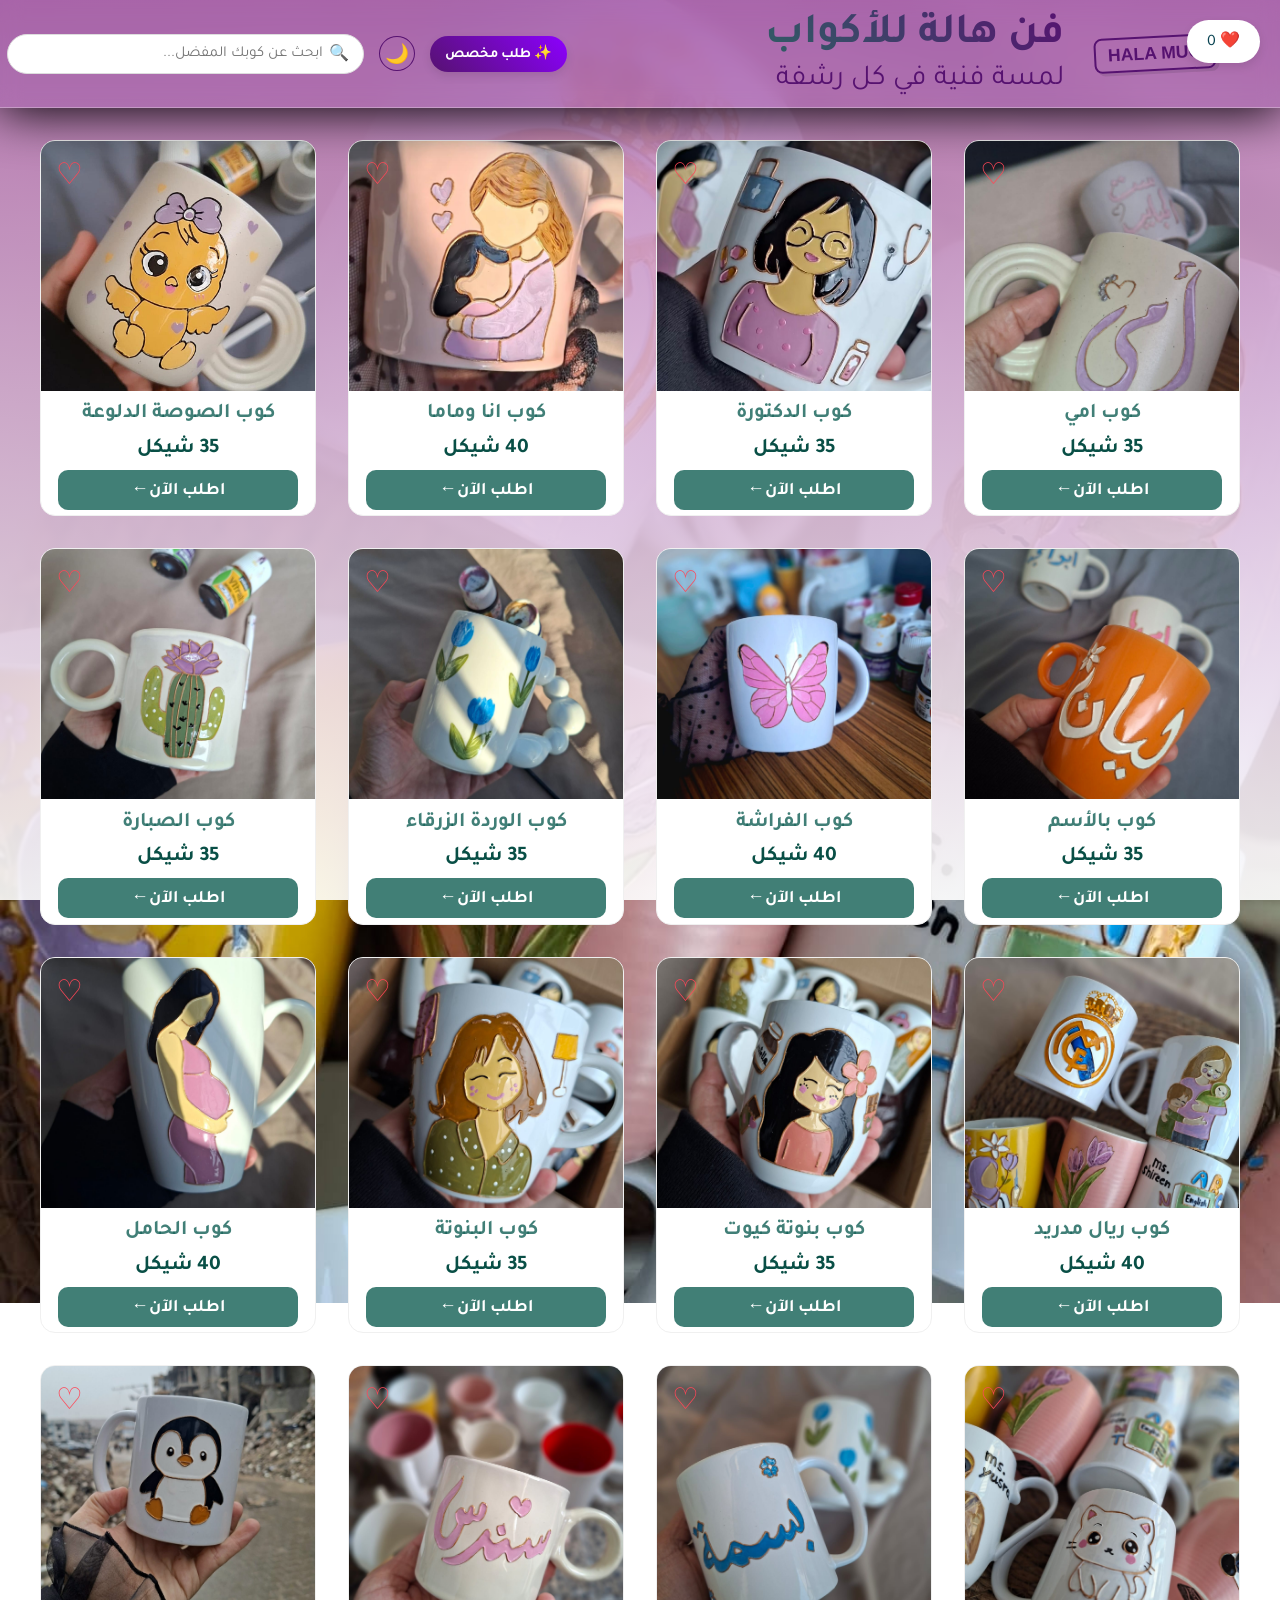
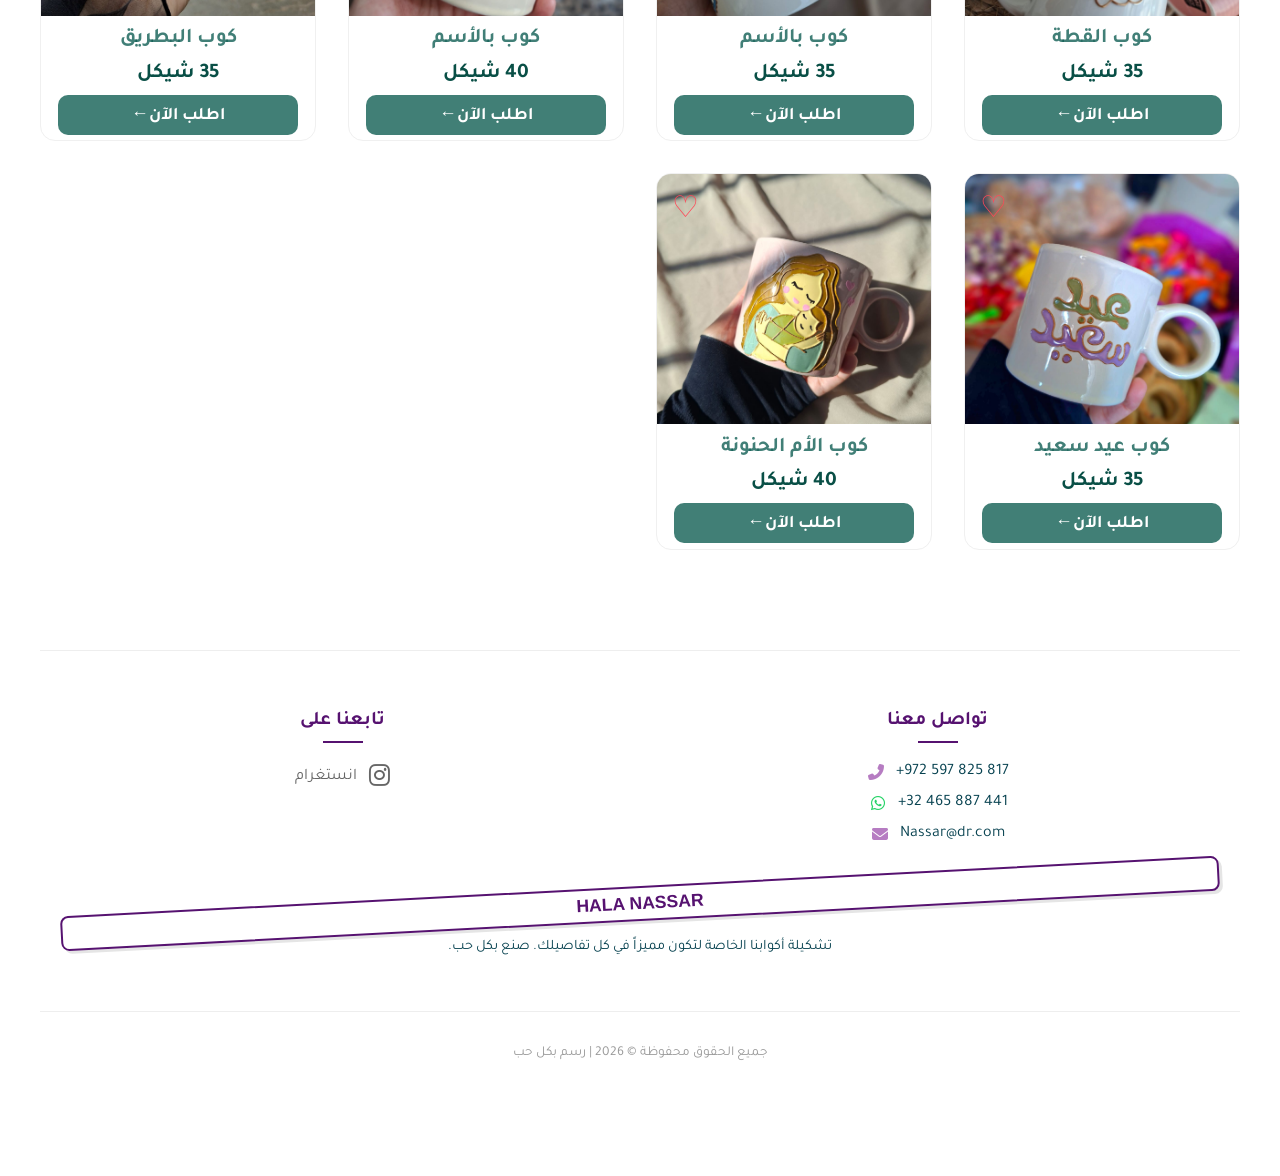
==== index.html @ 546aed0a "Rename Hala.html to index.html" ====
<!DOCTYPE html>
<html lang="ar" dir="rtl">
<head>
    <meta charset="UTF-8">
    <meta name="viewport" content="width=device-width, initial-scale=1.0">
    <title>متجر هالة للأكواب</title>
    <link href="https://fonts.googleapis.com/css2?family=Tajawal:wght@400;700&display=swap" rel="stylesheet">
    <link rel="stylesheet" href="hala.css">
    <link rel="stylesheet" href="https://cdnjs.cloudflare.com/ajax/libs/font-awesome/6.5.1/css/all.min.css"> 
</head>
<body>

<header>
    <div class="header-content">
        <div class="logo-area">
            <div class="brand-logo">Hala Mug</div>
            <div class="logo-text-wrapper">
                <h1>فن هالة للأكواب</h1>
                <p>لمسة فنية في كل رشفة</p>
            </div>
        </div>
        
        <div class="header-actions">
            <button class="btn-custom-request" onclick="openOrderModal('طلب تصميم مخصص عحسب الذوق')">
                ✨ طلب مخصص
            </button>
            <button id="darkModeToggle" class="mode-btn">🌙</button>
            <div class="search-container">
                <input type="text" id="searchInput" placeholder="ابحث عن كوبك المفضل..." onkeyup="searchCups()">
                <span class="search-icon">🔍</span>
            </div>
        </div> </div>
</header>

<div class="wishlist-counter" onclick="toggleWishlist()">
    ❤️ <span id="wishlist-count">0</span>
</div>

<div id="wishlist-modal" class="modal">
    <div class="modal-content">
        <div class="modal-header">
            <span class="close-button" onclick="toggleWishlist()">&times;</span>
            <h2>أكوابي المفضلة ❤️</h2>
        </div>
        <hr>
        <div id="wishlist-items"></div> <button onclick="sendWishlistToWhatsapp()" class="btn-send-wishlist">
            إرسال القائمة كاملة للطلب عبر واتساب 
            <i class="fab fa-whatsapp"></i>
        </button>
    </div>
</div>

<div id="orderModal" class="modal">
    <div class="modal-content order-form">
        <span class="close-btn" onclick="closeOrderModal()">&times;</span>
        <h2>تفاصيل طلبك الفني ✨</h2>
        <p id="selectedProductName" style="color: var(--accent-color); font-weight: bold; font-size: 1.2rem;"></p>
        
        <div class="input-group">
            <label>الأسم الكامل:</label>
            <input type="text" id="customerName" placeholder="أدخل اسمك ثلاثي">
        </div>

        <div class="input-group">
            <label>رقم الجوال:</label>
            <input type="tel" id="customerPhone" placeholder="059-xxxxxxx">
        </div>

        <div class="input-group">
            <label>العنوان بالتفصيل:</label>
            <input type="text" id="customerAddress" placeholder="المدينة - الحي - الشارع">
        </div>

        <div class="input-group" id="detailsGroup">
            <label id="detailsLabel">وصف الطلب:</label>
            <textarea id="customDetails" rows="3" placeholder="مثلاً: أريد اسم ليلى باللون الذهبي..."></textarea>
        </div>
        
        <div class="input-group">
            <label>طريقة الدفع:</label>
            <select id="paymentMethod">
                <option value="عبر التطبيق">عبر التطبيق</option>
            </select>
        </div>
        
        <button class="btn-confirm-order" onclick="sendToWhatsApp()">تأكيد الطلب عبر واتساب</button>
    </div>
</div>

<div class="container">
    <div class="gallery-grid">
        <div class="cup-card"><div class="wishlist-heart" onclick="addToWishlist(1, 'كوب امي', '35', '1.jpeg', this)">♡</div><img src="1.jpeg" alt="كوب 1" class="cup-image"><div class="cup-info"><h3 class="cup-title">كوب امي</h3><span class="cup-price">35 شيكل</span><button class="btn-order" onclick="openOrderModal('كوب امي')">اطلب الآن</button></div></div>
        <div class="cup-card"><div class="wishlist-heart" onclick="addToWishlist(2, 'كوب الدكتورة', '35', '2.jpeg', this)">♡</div><img src="2.jpeg" alt="كوب 2" class="cup-image"><div class="cup-info"><h3 class="cup-title">كوب الدكتورة</h3><span class="cup-price">35 شيكل</span><button class="btn-order" onclick="openOrderModal('كوب الدكتورة')">اطلب الآن</button></div></div>
        <div class="cup-card"><div class="wishlist-heart" onclick="addToWishlist(3, 'كوب انا وماما', '40', '3.jpeg', this)">♡</div><img src="3.jpeg" alt="كوب 3" class="cup-image"><div class="cup-info"><h3 class="cup-title">كوب انا وماما</h3><span class="cup-price">40 شيكل</span><button class="btn-order" onclick="openOrderModal('كوب انا وماما')">اطلب الآن</button></div></div>
        <div class="cup-card"><div class="wishlist-heart" onclick="addToWishlist(4, 'كوب  الصوصة الدلوعة 2', '35', '4.jpeg', this)">♡</div><img src="4.jpeg" class="cup-image"><div class="cup-info"><h3 class="cup-title">كوب  الصوصة الدلوعة</h3><span class="cup-price">35 شيكل</span><button class="btn-order" onclick="openOrderModal('كوب  الصوصة الدلوعة 4')">اطلب الآن</button></div></div>
        <div class="cup-card"><div class="wishlist-heart" onclick="addToWishlist(5, 'كوب بالأسم 2', '35', '5.jpeg', this)">♡</div><img src="5.jpeg" class="cup-image"><div class="cup-info"><h3 class="cup-title">كوب بالأسم</h3><span class="cup-price">35 شيكل</span><button class="btn-order" onclick="openOrderModal('كوب بالأسم 5')">اطلب الآن</button></div></div>
        <div class="cup-card"><div class="wishlist-heart" onclick="addToWishlist(6, 'كوب الفراشة 2', '40', '6.jpeg', this)">♡</div><img src="6.jpeg" class="cup-image"><div class="cup-info"><h3 class="cup-title">كوب الفراشة</h3><span class="cup-price">40 شيكل</span><button class="btn-order" onclick="openOrderModal('كوب الفراشة 6')">اطلب الآن</button></div></div>
        <div class="cup-card"><div class="wishlist-heart" onclick="addToWishlist(7, 'كوب الوردة الزرقاء 3', '35', '7.jpeg', this)">♡</div><img src="7.jpeg" class="cup-image"><div class="cup-info"><h3 class="cup-title">كوب الوردة الزرقاء</h3><span class="cup-price">35 شيكل</span><button class="btn-order" onclick="openOrderModal('ليلة مرصعة بالنجوم - 7')">اطلب الآن</button></div></div>
        <div class="cup-card"><div class="wishlist-heart" onclick="addToWishlist(8, 'كوب الصبارة 3', '35', '8.jpeg', this)">♡</div><img src="8.jpeg" class="cup-image"><div class="cup-info"><h3 class="cup-title">كوب الصبارة</h3><span class="cup-price">35 شيكل</span><button class="btn-order" onclick="openOrderModal('كوب الصبارة - 8')">اطلب الآن</button></div></div>
        <div class="cup-card"><div class="wishlist-heart" onclick="addToWishlist(9, 'كوب ريال مدريد 3', '40', '9.jpeg', this)">♡</div><img src="9.jpeg" class="cup-image"><div class="cup-info"><h3 class="cup-title">كوب ريال مدريد</h3><span class="cup-price">40 شيكل</span><button class="btn-order" onclick="openOrderModal('كوب ريال مدريد - 9')">اطلب الآن</button></div></div>
        <div class="cup-card"><div class="wishlist-heart" onclick="addToWishlist(10, 'كوب بنوتة كيوت 4', '35', '10.jpeg', this)">♡</div><img src="10.jpeg" class="cup-image"><div class="cup-info"><h3 class="cup-title">كوب بنوتة كيوت</h3><span class="cup-price">35 شيكل</span><button class="btn-order" onclick="openOrderModal('كوب بنوتة كيوت - 10')">اطلب الآن</button></div></div>
        <div class="cup-card"><div class="wishlist-heart" onclick="addToWishlist(11, 'الزهور الوردية 4', '35', '11.jpeg', this)">♡</div><img src="11.jpeg" class="cup-image"><div class="cup-info"><h3 class="cup-title">كوب البنوتة</h3><span class="cup-price">35 شيكل</span><button class="btn-order" onclick="openOrderModal('كوب البنوتة - 11')">اطلب الآن</button></div></div>
        <div class="cup-card"><div class="wishlist-heart" onclick="addToWishlist(12, 'كوب الحامل 4', '40', '12.jpeg', this)">♡</div><img src="12.jpeg" class="cup-image"><div class="cup-info"><h3 class="cup-title">كوب الحامل</h3><span class="cup-price">40 شيكل</span><button class="btn-order" onclick="openOrderModal('كوب الحامل - 12')">اطلب الآن</button></div></div>
        <div class="cup-card"><div class="wishlist-heart" onclick="addToWishlist(13, 'كوب القطة 5', '35', '13.jpeg', this)">♡</div><img src="13.jpeg" class="cup-image"><div class="cup-info"><h3 class="cup-title">كوب القطة</h3><span class="cup-price">35 شيكل</span><button class="btn-order" onclick="openOrderModal('كوب القطة - 13')">اطلب الآن</button></div></div>
        <div class="cup-card"><div class="wishlist-heart" onclick="addToWishlist(14, 'كوب بالأسم 5', '35', '14.jpeg', this)">♡</div><img src="14.jpeg" class="cup-image"><div class="cup-info"><h3 class="cup-title">كوب بالأسم</h3><span class="cup-price">35 شيكل</span><button class="btn-order" onclick="openOrderModal('كوب بالأسم - 14')">اطلب الآن</button></div></div>
        <div class="cup-card"><div class="wishlist-heart" onclick="addToWishlist(15, 'كوب بالأسم 5', '40', '15.jpeg', this)">♡</div><img src="15.jpeg" class="cup-image"><div class="cup-info"><h3 class="cup-title">كوب بالأسم</h3><span class="cup-price">40 شيكل</span><button class="btn-order" onclick="openOrderModal('كوب بالأسم -  15')">اطلب الآن</button></div></div>
        <div class="cup-card"><div class="wishlist-heart" onclick="addToWishlist(16, 'كوب البطريق 6', '35', '16.jpeg', this)">♡</div><img src="16.jpeg" class="cup-image"><div class="cup-info"><h3 class="cup-title">كوب البطريق</h3><span class="cup-price">35 شيكل</span><button class="btn-order" onclick="openOrderModal('كوب البطريق - 16')">اطلب الآن</button></div></div>
        <div class="cup-card"><div class="wishlist-heart" onclick="addToWishlist(17, 'كوب عيد سعيد 6', '35', '17.jpeg', this)">♡</div><img src="17.jpeg" class="cup-image"><div class="cup-info"><h3 class="cup-title">كوب عيد سعيد</h3><span class="cup-price">35 شيكل</span><button class="btn-order" onclick="openOrderModal('كوب عيد سعيد - 17')">اطلب الآن</button></div></div>
        <div class="cup-card"><div class="wishlist-heart" onclick="addToWishlist(18, 'كوب الأم الحنونة 6', '40', '18.jpeg', this)">♡</div><img src="18.jpeg" class="cup-image"><div class="cup-info"><h3 class="cup-title">كوب الأم الحنونة</h3><span class="cup-price">40 شيكل</span><button class="btn-order" onclick="openOrderModal('كوب الأم الحنونة - 18')">اطلب الآن</button></div></div>
</div>

<footer class="site-footer">
    <div class="footer-container">
        <div class="footer-section">
            <h3>تواصل معنا</h3>
            <div class="contact-item">
                <span>+972 597 825 817</span>
                <i class="fas fa-phone-alt"></i>
            </div>
            <div class="contact-item">
                <span>+32 465 887 441</span>
                <i class="fab fa-whatsapp"></i>
            </div>
            <div class="contact-item">
                <span>Nassar@dr.com</span>
                <i class="fas fa-envelope"></i>
            </div>
        </div>

        <div class="footer-section">
            <h3>تابعنا على</h3>
            <div class="social-icons">
                <a href="https://www.instagram.com/hala_nassar_art" target="_blank">
                    <i class="fab fa-instagram"></i> انستغرام
                </a>
            </div>
        </div>

        <div class="footer-section brand-section">
            <div class="brand-logo footer-logo">HALA NASSAR</div>
            <p>تشكيلة أكوابنا الخاصة لتكون مميزاً في كل تفاصيلك. صنع بكل حب.</p>
        </div>
    </div>
    <div class="footer-bottom">
        <p>جميع الحقوق محفوظة ©️ 2026 | رسم بكل حب </p>
    </div>
</footer>
    <div id="toast" class="toast">تمت الإضافة للمفضلة بنجاح ❤️</div>
<script src="script.js"></script>
<button id="backToTop" onclick="scrollToTop()" title="العودة للأعلى">↑</button>
</body>
</html>
---- hala.css ----
:root {
    --main-bg: #fefefe;
    --accent-color: #561270;
    --whatsapp-green: #d325b9;
    --main-font: 'Tajawal', sans-serif;
}

body {
    font-family: var(--main-font);
    /* أعدت الألوان البنفسجية الأصلية لخلفيتك */
    background: linear-gradient(rgba(185, 115, 180, 0.9), rgba(255, 255, 255, 0.9)), 
                url('9.jpeg'); 
    background-size: cover;
    background-attachment: fixed;
    background-position: center;
    background-repeat: no-repeat;
    margin: 0;
    padding: 0;
    color: #074250;
    flex-direction: column;
    min-height: 100vh;
}

header {
    padding: 10px 5%; /* تقليل التباعد ليكون أرفع */
    box-shadow: 0 3px 50px rgb(0, 0, 0); /* ظلك الأصلي القوي */
    position: sticky;
    top: 0;
    z-index: 1000;
    background: rgba(114, 21, 154, 0.145);
    backdrop-filter: blur(10px);
    border-bottom: 1px solid rgba(255, 255, 255, 0.3);
}

.header-content {
    display: flex;
    justify-content: space-between; /* هذا ما يضع البحث بجانب العنوان */
    align-items: center;
    max-width: 1300px;
    margin: 0 auto;
    width: 100%;
}

header h1 {
    font-family: var(--main-font);
    font-weight: 700;
    background: linear-gradient(45deg, #0d5c51c8, var(--accent-color));
    background-clip: text;
    -webkit-background-clip: text;
    -webkit-text-fill-color: transparent;
    font-size: 2.7rem; /* صغرناه قليلاً ليتناسب مع النحافة */
    margin: 0;
}

header p {
    font-family: var(--main-font);
    font-weight:  400;
    font-size: 1.8rem; 
    color: var(--accent-color);
    margin: 0;
}

/* ألوان الوضع الليلي */
.dark-mode {
    --main-bg: #1a0521;
    background: #1a0521 !important;
    color: #eee;
}
.dark-mode .cup-card, .dark-mode header, .dark-mode .modal-content {
    background: #2d0b3a !important;
    color: #fff;
    border-color: #4a145c;
}
.dark-mode .cup-title { color: #fff; }
.dark-mode .about-section { background: rgba(255, 255, 255, 0.05); }

.mode-btn {
    background: none;
    border: 1px solid var(--accent-color);
    border-radius: 50%;
    cursor: pointer;
    font-size: 1.2rem;
    padding: 5px;
}

/* 1. الحاوية الرئيسية للهوية (اللوجو + العناوين) */
.logo-area {
    display: flex;
    flex-direction: row; 
    align-items: center; 
    /* الفراغ بين المربع الصغير والعنوان العربي */
    gap: 30px;           
    /* دفع الهوية كاملة بعيداً عن حافة الشاشة اليمنى */
    margin-right: 0%;  
}

/* 2. الشعار الإنجليزي (المربع) */
.brand-logo {
    font-family: 'Segoe UI', Tahoma, sans-serif;
    font-weight: 900;
    font-size: 1.1rem;
    color: var(--accent-color);
    border: 2px solid var(--accent-color);
    padding: 5px 12px; /* كبرنا الحشو الداخلي قليلاً */
    border-radius: 8px;
    text-transform: uppercase;
    white-space: nowrap;
    transform: rotate(-3deg);
    box-shadow: 3px 3px 0px rgba(0,0,0,0.1);
}

/* 3. كتلة النصوص العربية */
.logo-info {
    display: flex;
    flex-direction: column;
    /* التأكد من أن النصوص تبدأ من اليمين تماماً */
    align-items: flex-start; 
}

/* 4. تعديل العناوين داخل الهوية لضمان التنسيق */
.logo-info h1 {
    font-family: var(--main-font);
    font-weight: 700;
    background: linear-gradient(45deg, #8c00ffc5, var(--accent-color));
    background-clip: text;
    -webkit-background-clip: text;
    -webkit-text-fill-color: transparent;
    font-size: 2.8rem; /* حجم مناسب */
    margin: 0;
    line-height: 1.1;
}

.logo-info p {
    font-family: var(--main-font);
    font-weight: 400;
    font-size: 1.4rem; 
    color: var(--accent-color);
    margin: 0;
    line-height: 1.2;
}

header h1 {
    margin: 0; /* إزالة المسافات الزائدة */
}

/* حاوية تجمع البحث والزر */
.header-actions {
    display: flex;
    align-items: center;
    gap: 15px; /* مسافة بين الزر والبحث */
}

/* تنسيق زر الطلب المخصص في الهيدر */
.btn-custom-request {
    background: linear-gradient(45deg, var(--accent-color), #8c00ff);
    color: white;
    border: none;
    padding: 8px 15px;
    border-radius: 50px;
    font-family: var(--main-font);
    font-weight: bold;
    cursor: pointer;
    font-size: 0.9rem;
    white-space: nowrap;
    transition: transform 0.3s ease;
    box-shadow: 0 4px 10px rgba(0,0,0,0.1);
}

.btn-custom-request:hover {
    transform: scale(1.05);
    filter: brightness(1.1);
}

/* تعديل عرض شريط البحث ليناسب الجانبين */
.search-container {
    width: 200px; /* صغرناه قليلاً ليفسح مجالاً للزر */
}

/* للموبايل: ترتيب العناصر تحت بعضها إذا ضاق المكان */
@media (max-width: 600px) {
    .header-content {
        flex-direction: column;
        gap: 15px;
    }

}

/* --- تنسيق شريط البحث بجانب العنوان --- */
.search-container {
    position: relative;
    width: 300px; /* عرض مناسب للجانب */
    margin: 0;
}

.search-container input {
    font-family: var(--main-font);
    font-weight:  400;
    width: 100%;
    padding: 10px 40px 10px 15px;
    border-radius: 50px;
    border: 1px solid #ddd;
    outline: none;
    font-size: 0.95rem; 

}

.search-icon {
    position: absolute;
    top: 50%;
    right: 15px;
    transform: translateY(-50%);
    color: #888;
}

.container {
    max-width: 1200px;
    margin-bottom: 80px !important;
    margin: 2rem auto;
    padding: 0 1rem;
    flex:1;
}

.gallery-grid {
    display: grid;
    grid-template-columns: repeat(auto-fill, minmax(270px, 1fr));
    gap: 2rem;
}

.cup-card {
    background: #ffffff;
    border-radius: 15px;
    border: 1px solid #f0f0f0;
    overflow: hidden;
    position: relative;
    /* التعديل هنا: نجعله مخفياً في البداية */
    opacity: 0; 
    transform: translateY(40px);
    transition: all 0.8s cubic-bezier(0.2, 0.8, 0.2, 1);
}

/* أضيفي هذا الكلاس الجديد تحت .cup-card */
.cup-card.show {
    opacity: 1;
    transform: translateY(0);
}

/* تأكدي من وجود هذا لتنسيق التنبيه */
.toast {
    position: fixed;
    bottom: -80px; 
    left: 50%;
    transform: translateX(-50%);
    background: var(--accent-color);
    color: white;
    padding: 12px 25px;
    border-radius: 50px;
    z-index: 9999;
    transition: all 0.5s ease;
    opacity: 0;
}
.toast.show-toast {
    bottom: 30px;
    opacity: 1;
}

.cup-card:hover {
    box-shadow: 0 20px 40px rgba(0, 0, 0, 0.8); /* ظلك القوي عند المرور */
    transform: translateY(-12px) scale(1.02);
}

.cup-image {
    width: 100%;
    height: 250px;
    object-fit: cover;
}

.cup-title {
    font-size: 1.3rem; /* تصغير الخط قليلاً */
    margin: 0; 
    line-height: 1.2;
    color: #0d5c51c8; /* لون بنفسجي داكن جداً يقترب من الأسود (فخامة أكثر) */
    font-weight: 700; /* جعل الخط عريضاً ليبرز العنوان */
    margin-bottom: 3px;
    font-family: var(--main-font);
}
.cup-info { padding: 0.2rem; text-align: center;
display:flex; flex-direction: column; align-items: center; justify-content: center; gap: 5px;
}

.cup-price {
    display: block;
    font-size: 1.3rem;
    color: #094f46;
    font-weight: bold;
    margin: 2px 0;
}

.btn-order {
    display: block;
    width: 90%; /* يجعل الزر يملأ أغلب عرض الكرت ليظهر بشكل متناسق */
    margin: 2px auto; /* يوسط الزر ويترك مسافة بسيطة من الأعلى والأسفل */
    background-color:#0d5c51c8;
    color: white;
    padding: 8px 0; /* زيادة الارتفاع قليلاً ليكون مريحاً للضغط */
    border-radius: 10px; /* جعل الحواف دائرية بالكامل ليتناسب مع شكل الأكواب */
    border: none;
    font-family: var(--main-font);
    font-weight: 700;
    font-size: 1.1rem;
    cursor: pointer;
    text-align: center;
    transition: all 0.3s ease;
    animation: pulse 2s infinite; /* تأثير النبض المستمر */
}

/* حركة النبض المعدلة لتناسب العرض الجديد */
@keyframes pulse {
    0% {
        box-shadow: 0 0 0 0 rgba(86, 18, 112, 0.4);
        transform: scale(1);
    }
    70% {
        box-shadow: 0 0 0 15px rgba(86, 18, 112, 0);
        transform: scale(1.02); /* تكبير بسيط جداً أثناء النبض */
    }
    100% {
        box-shadow: 0 0 0 0 rgba(86, 18, 112, 0);
        transform: scale(1);
    }
}

.btn-order:hover {
    background-color: #8c00ff; /* يتغير لدرجة أفتح قليلاً عند الوقوف عليه */
    transform: translateY(-3px); /* يرتفع للأعلى قليلاً عند التحويم */
    animation: none; /* يتوقف النبض عند وضع الماوس لسهولة الضغط */
}

@keyframes pulse {
    0% { box-shadow: 0 0 0 0 rgba(86, 18, 112, 0.4); }
    70% { box-shadow: 0 0 0 10px rgba(86, 18, 112, 0); }
    100% { box-shadow: 0 0 0 0 rgba(86, 18, 112, 0); }
}

.btn-order:hover {
    background-color: white;
    color: var(--accent-color);
    border: 2px solid var(--accent-color);
}
.btn-order:hover {
    background: var(--accent-color);
    color: white;
    border-color: var(--accent-color);
}

/* إضافة سهم صغير يظهر عند التمرير */
.btn-order::after {
    content: '←';
    transition: 0.3s;
}
.btn-order:hover::after {
    transform: translateX(-5px);
}

.btn-order:hover {
    transform: scale(1.05);
    box-shadow: 0 6px 20px rgba(140, 0, 255, 0.5);
    filter: brightness(1.1);
}

.btn-confirm-order {
    width: 100%;
    background: linear-gradient(45deg, #25d366, #128c7e); /* لون واتساب متدرج */
    color: white;
    border: none;
    padding: 15px;
    border-radius: 12px;
    font-family: var(--main-font);
    font-weight: bold;
    font-size: 1.1rem;
    cursor: pointer;
    margin-top: 20px;
    transition: all 0.3s ease;
    box-shadow: 0 4px 15px rgba(37, 211, 102, 0.3);
    display: flex;
    align-items: center;
    justify-content: center;
    gap: 10px;
}

.btn-confirm-order:hover {
    transform: translateY(-2px);
    box-shadow: 0 6px 20px rgba(37, 211, 102, 0.4);
    filter: brightness(1.1);
}

.btn-confirm-order:active {
    transform: translateY(0);
}

/* إضافة لمسة بسيطة إذا أردتِ وضع أيقونة واتساب صغيرة داخل الزر برمجياً */
.btn-confirm-order::before {
    content: '📱'; 
    font-size: 1.2rem;
}

/* المفضلة والمودال */
.wishlist-heart {
    position: absolute;
    top: 15px;
    left: 15px;
    font-size: 1.9rem;
    cursor: pointer;
    color: #ff4757;
    z-index: 10;
}

.wishlist-counter {
    position: fixed;
    top: 20px;
    right: 20px;
    background: white;
    padding: 10px 20px;
    border-radius: 50px;
    box-shadow: 0 4px 10px rgba(0,0,0,0.1);
    cursor: pointer;
    z-index: 1001;
}

/* 1. جعل النافذة تسمح بالتمرير داخلها إذا كان المحتوى طويلاً */
.modal {
    display: none; 
    position: fixed;
    z-index: 2000;
    left: 0; 
    top: 0;
    width: 100%; 
    height: 100%;
    background-color: rgba(0,0,0,0.6); /* تعتيم الخلفية قليلاً */
    overflow-y: auto; /* هذا هو السطر السحري الذي سيسمح لكِ بالنزول للأسفل */
    padding: 20px 0; /* مسافة بسيطة من الأعلى والأسفل */
}

/* 2. تحسين شكل محتوى النافذة وموضعه */
.modal-content {
    background-color: #fff;
    margin: 30px auto; /* مسافة من الأعلى */
    padding: 10px;
    width: 90% !important; /* يجعل العرض 90% من الشاشة */
    max-width: 400px;
    border-radius: 15px;
    position: relative;
    text-align: right; /* محاذاة النص لليمين لتناسب اللغة العربية */
    box-shadow: 0 5px 20px rgba(0, 0, 0, 0.3);
}
.input-group {
    margin-bottom: 20px;
    text-align: right; /* التأكد من أن النصوص تبدأ من اليمين */
}

.input-group label {
    display: block;
    margin-bottom: 8px;
    color: var(--accent-color);
    font-weight: bold;
    font-size: 0.9rem;
}

.input-group input, 
.input-group textarea, 
.input-group select {
    width: 100%;
    max-width: 100% !important;
    box-sizing: border-box !important;
    padding: 10px 12px;
    border: 1.5px solid #eee;
    font-size: 0.95rem;
    border-radius: 12px;
    resize: vertical;
    min-height: 20px;
    font-family: var(--main-font);
    cursor: pointer;
    appearance: none; /* لإخفاء سهم المتصفح الافتراضي */
    -webkit-appearance: none;
    background-color: #fcfcfc;

    /* الكود الذي أرسلتِه لإضافة سهم مخصص */
    background-image: url('data:image/svg+xml;charset=US-ASCII,<svg xmlns="http://www.w3.org/2000/svg" width="20" height="20" viewBox="0 0 20 20"><path fill="%23666" d="M5 7l5 5 5-5z"/></svg>');
    background-repeat: no-repeat;
    background-position: left 15px center; /* وضع السهم جهة اليسار لأن المتجر عربي */
    background-size: 15px;
}

/* تحسين شكل القائمة عند الضغط عليها */
.input-group select:focus {
    border-color: var(--accent-color);
    outline: none;
    background-color: #fff;
}

.input-group input:focus, 
.input-group textarea:focus {
    border-color: var(--accent-color);
    outline: none;
    background-color: #fff;
}



.order-form h2 {
    color: var(--accent-color);
    margin-bottom: 20px;
    font-size: 1.5rem;
}


/* --- التنسيق النهائي والمطور لنافذة المفضلة --- */

#wishlist-modal .modal-content {
    width: 90%;           
    max-width: 350px;     
    padding: 15px;        
    margin: 50px auto;    
    border-radius: 20px;  
    background: #fff;
    position: relative;
    display: flex;
    flex-direction: column;
    box-shadow: 0 10px 25px rgba(0,0,0,0.1);
}

/* تنسيق رأس النافذة (العنوان + الزر في سطر واحد) */
.modal-header {
    display: flex !important;
    align-items: center !important;
    justify-content: center !important; /* يوسط العنوان */
    position: relative;
    width: 100%;
    margin-top: 5px;
    margin-bottom: 5px;
}

/* زر الإغلاق X بجانب العنوان جهة اليسار */
#wishlist-modal .close-button {
    position: absolute !important;
    left: 0; 
    top: 50%;
    transform: translateY(-50%);
    font-size: 1.4rem !important;
    color: #ff4757 !important;
    cursor: pointer;
    padding: 5px;
    line-height: 1;
}

/* عنوان أكوابي المفضلة في المنتصف */
#wishlist-modal h2 {
    font-size: 1.1rem !important;
    margin: 0 !important;
    display: flex !important;
    align-items: center;
    gap: 8px;
    color: var(--accent-color);
    font-weight: bold;
}

#wishlist-modal hr {
    width: 50%;
    border: 0.5px solid #eee;
    margin: 10px auto !important;
}

/* تنسيق عناصر القائمة (الاسم بجانب السعر) */
.wishlist-item {
    display: flex !important;
    flex-direction: row-reverse !important; /* صورة يمين - نص وسط - حذف يسار */
    align-items: center !important;
    padding: 10px !important;
    background: #fdf7ff !important;
    border-radius: 12px !important;
    margin-bottom: 8px !important;
    gap: 10px !important;
}

.wishlist-item img {
    width: 45px !important;
    height: 45px !important;
    border-radius: 8px !important;
    object-fit: cover !important;
    flex-shrink: 0;
}

/* حاوية الاسم والسعر ليكونوا بجانب بعض */
.wishlist-item-info, 
#wishlist-items > div > div {
    flex: 1 !important;
    display: flex !important;
    flex-direction: row !important; /* بجانب بعض */
    align-items: center !important;
    justify-content: flex-start !important;
    gap: 25px !important;
    text-align: right !important;
    overflow: hidden;
}

.wishlist-item h4 {
    margin: 0 !important;
    font-size: 0.85rem !important;
    white-space: nowrap !important;
}

.wishlist-item span {
    font-size: 0.8rem !important;
    color: var(--accent-color) !important;
    font-weight: bold !important;
    white-space: nowrap !important;
}

.contact-item {
    display: flex !important;
    flex-direction: row !important; /* لترتيب العناصر أفقياً */
    justify-content: center !important; /* لتوسط المحتوى بالكامل في الفوتر */
    align-items: center !important;
    gap: 10px; /* المسافة بين الأيقونة والنص */
    margin-bottom: 12px;
}

.contact-item i {
    order: 2; /* إجبار الأيقونة أن تكون العنصر الثاني (على اليمين في الاتجاه العربي) */
    color: var(--accent-color);
    width: 20px;
    text-align: center;
}

.contact-item span {
    order: 1; /* النص يكون على اليسار */
    direction: ltr; /* لضمان ظهور الأرقام الدولية بشكل صحيح */
}

/* تلوين أيقونة الواتساب باللون الأخضر */
.contact-item .fa-whatsapp {
    color: #25D366 !important;
}

/* تلوين أيقونة الهاتف والبريد بالبنفسجي لضمان ثباتهم */
.contact-item .fa-phone-alt, 
.contact-item .fa-envelope {
    color: #821e9694 !important;
}



/* تذييل النافذة */
.favorites-footer {
    text-align: center !important;
    font-size: 0.75rem !important;
    color: #888 !important;
    margin-top: 10px !important;
}

.btn-send-wishlist {
    width: 100%;
    background: linear-gradient(45deg, #25d366, #128c7e);
    color: white;
    border: none;
    padding: 12px;
    border-radius: 10px;
    font-family: var(--main-font);
    font-weight: bold;
    cursor: pointer;
    margin-top: 15px;
    display: flex;
    align-items: center;
    justify-content: center;
    gap: 10px;
    transition: 0.3s;
}

.btn-send-wishlist:hover {
    transform: scale(1.02);
    box-shadow: 0 5px 15px rgba(37, 211, 102, 0.3);
}

.btn-send-wishlist {
    width: 100%;
    background: linear-gradient(45deg, #25d366, #128c7e);
    color: white;
    border: none;
    padding: 12px;
    border-radius: 10px;
    font-family: var(--main-font);
    font-weight: bold;
    cursor: pointer;
    margin-top: 15px;
    display: flex;
    align-items: center;
    justify-content: center;
    gap: 10px;
    transition: 0.3s;
}

.btn-send-wishlist:hover {
    transform: scale(1.02);
    box-shadow: 0 5px 15px rgba(37, 211, 102, 0.3);
}



@keyframes shake {
    0% { transform: translate(1px, 1px) rotate(0deg); }
    10% { transform: translate(-1px, -2px) rotate(-1deg); }
    30% { transform: translate(3px, 2px) rotate(0deg); }
    50% { transform: translate(-1px, 2px) rotate(1deg); }
    100% { transform: translate(1px, 1px) rotate(0deg); }
}

.wishlist-counter.bump {
    animation: shake 0.5s;
}

@keyframes fadeInUp {
    0% { opacity: 0; transform: translateY(50px); }
    100% { opacity: 1; transform: translateY(0); }
}

/* تنسيق الفوتر الجديد */
.site-footer {
    background-color: #ffffffa5;
    margin-top: 100px;
    padding: 40px 0 20px 0;
    border-top: 1px solid #eee;
    direction: rtl;
    font-family: var(--main-font);
}

.footer-container {
    max-width: 1200px;
    margin: 0 auto;
    display: flex;
    justify-content: space-around;
    flex-wrap: wrap;
    gap: 30px;
    padding: 0 20px;
}

.footer-section {
    flex: 1;
    min-width: 400px;
    text-align: center;
}

.footer-section h3 {
    color: var(--accent-color);
    font-size: 1.2rem;
    margin-bottom: 20px;
    position: relative;
    padding-bottom: 10px;
}

.footer-section h3::after {
    content: '';
    position: absolute;
    bottom: 0;
    right: 50%;
    transform: translateX(50%);
    width: 40px;
    height: 2px;
    background: var(--accent-color);
}

.footer-section a {
    color: #666;
    text-decoration: none;
    margin-bottom: 10px;
    display: block;
    font-size: 1rem;
    transition: 0.3s;
}

.footer-section p {
    display: flex;
    align-items: center;
    justify-content: center; /* ليبقى المحتوى في المنتصف كما في صورتك */
    gap: 10px;
    margin-bottom: 12px;
}

.footer-section i {
    min-width: 20px; /* لضمان تساوي المسافات */
    text-align: center;
}

.footer-section a:hover {
    color: var(--accent-color);
}

.social-icons i {
    font-size: 1.5rem;
    margin-left: 8px;
    vertical-align: middle;
}

.brand-section p {
    font-size: 0.9rem;
    line-height: 1.6;
    margin-top: 15px;
}

.footer-bottom {
    text-align: center;
    margin-top: 40px;
    padding-top: 20px;
    border-top: 1px solid #eee;
    color: #999;
    font-size: 0.85rem;
}

/* إخفاء زر الواتساب العائم القديم */
.floating-whatsapp {
    display: none !important;
}

/* البحث عن كود .cup-card القديم واستبداله بهذا */
.cup-card {
    background: #ffffff;
    border-radius: 15px;
    border: 1px solid #f0f0f0;
    overflow: hidden;
    position: relative;
    
    /* الإعدادات الافتراضية للحركة */
    opacity: 0; 
    transform: translateY(40px);
    transition: all 0.8s cubic-bezier(0.2, 0.8, 0.2, 1);
}

/* الكلاس الذي يضيفه الجافاسكريبت عند التمرير */
.cup-card.show {
    opacity: 1;
    transform: translateY(0);
}

.toast {
    position: fixed;
    bottom: -80px; /* يبدأ من خارج الشاشة من الأسفل */
    left: 50%;
    transform: translateX(-50%);
    background: var(--accent-color);
    color: white;
    padding: 12px 25px;
    border-radius: 50px;
    font-size: 0.9rem;
    box-shadow: 0 5px 15px rgba(0,0,0,0.2);
    z-index: 9999;
    transition: all 0.5s cubic-bezier(0.175, 0.885, 0.32, 1.275);
    opacity: 0;
    pointer-events: none; /* لكي لا يمنع الضغط على ما تحته */
}

/* الكلاس الذي سيضيفه الجافاسكريبت لإظهار التنبيه */
.toast.show-toast {
    bottom: 30px; /* يرتفع للأعلى ليظهر */
    opacity: 1;
}

#backToTop {
    position: fixed;
    bottom: 90px;
    right: 20px;
    background: var(--accent-color);
    color: white;
    border: none;
    width: 45px;
    height: 45px;
    border-radius: 50%;
    cursor: pointer;
    display: none; /* سيتحكم الجافاسكريبت في ظهوره */
    z-index: 1000;
    font-size: 1.2rem;
    box-shadow: 0 4px 10px rgba(0,0,0,0.2);
    transition: 0.3s;
}

#backToTop:hover {
    transform: scale(1.1);
    background-color: #8c00ff;
}

/* تحسينات الموبايل */
@media (max-width: 600px) {
    #wishlist-modal .modal-content {
        width: 85%;
        margin-top: 100px;
    }
}


/* للموبايل */
@media (max-width: 768px) {
    .footer-container {
        flex-direction: column;
        align-items: center;
    }
}
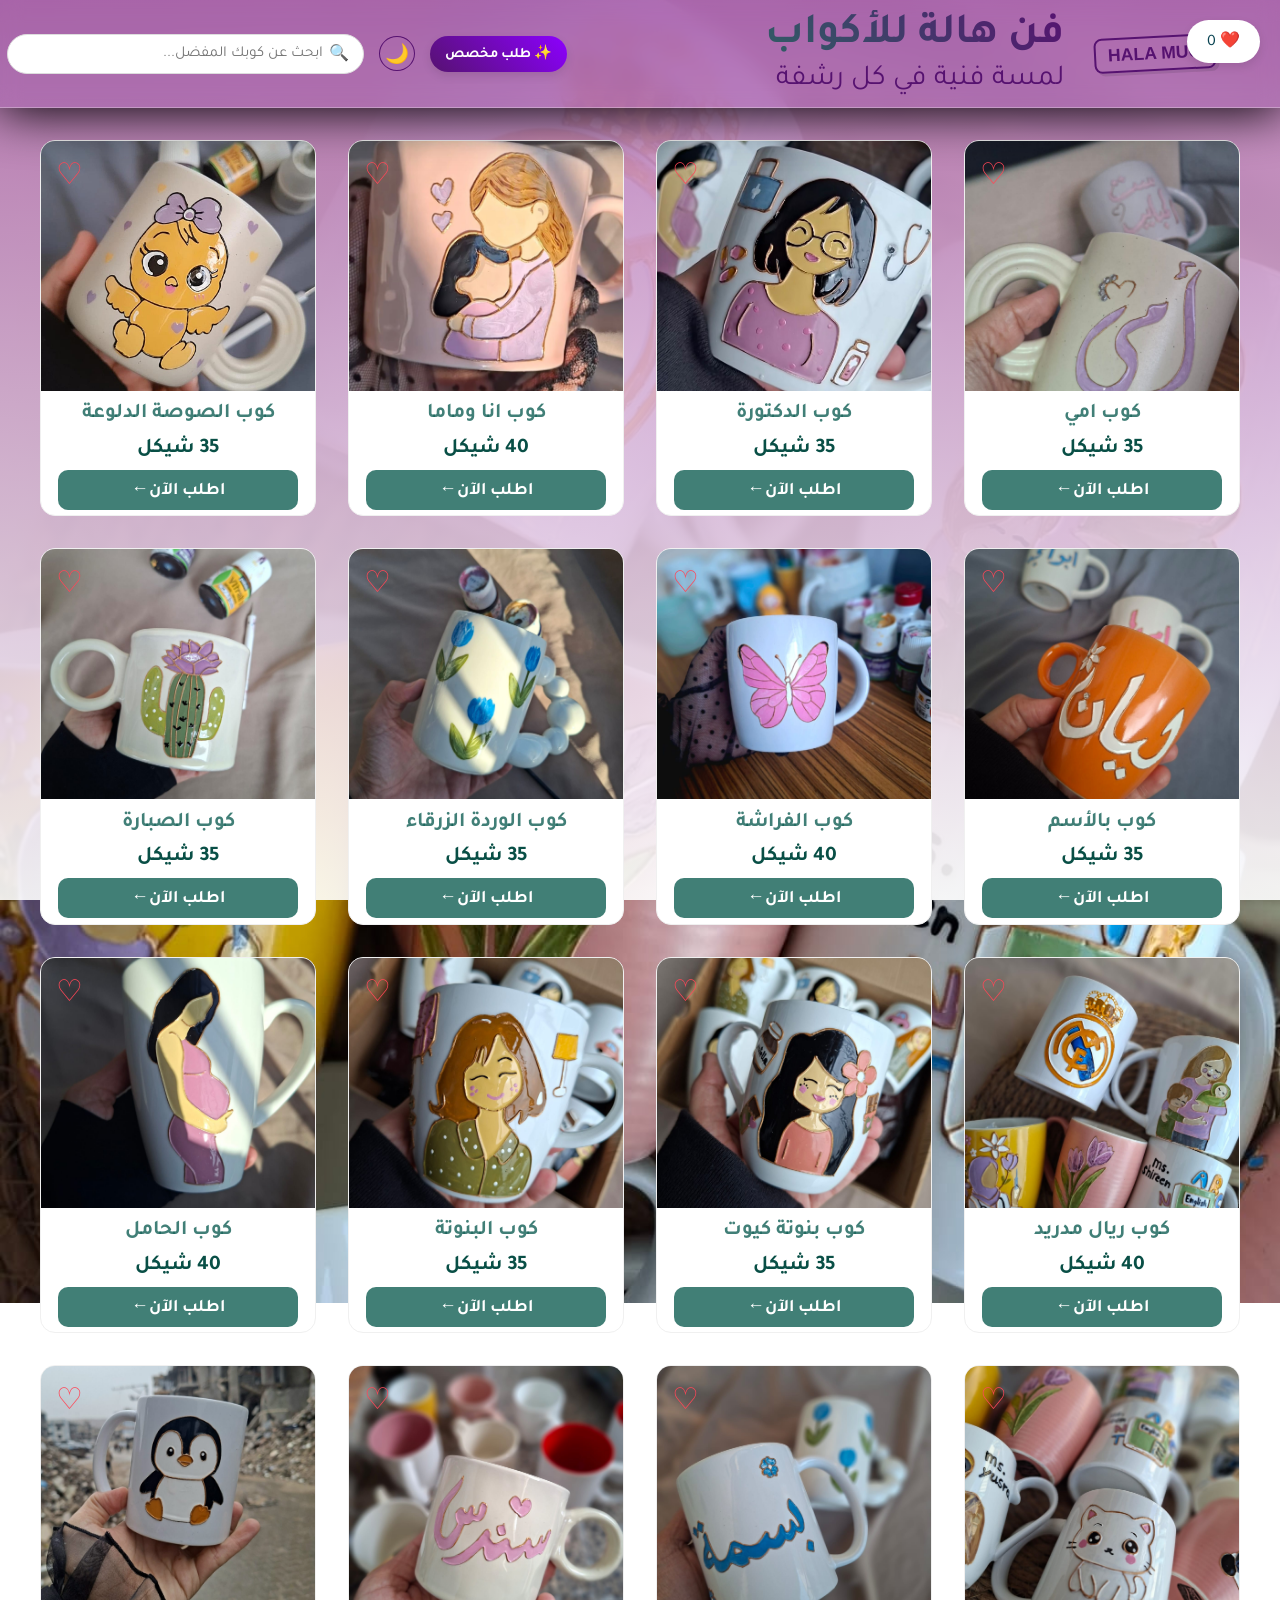
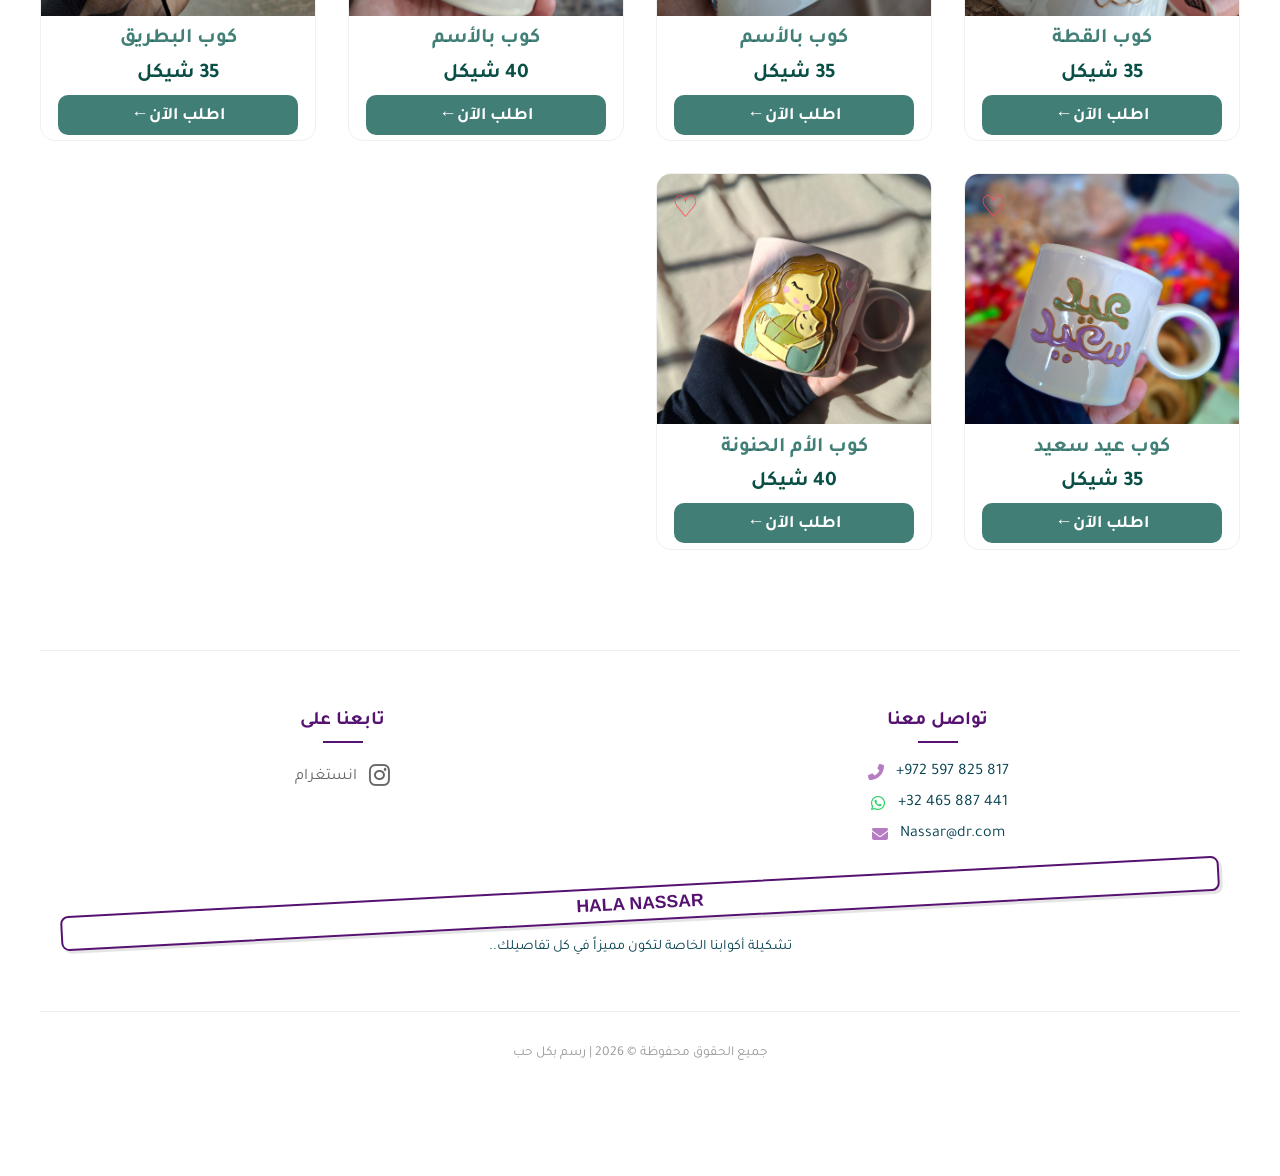
==== commit d62acf2d: "Update index.html" ====
--- a/index.html
+++ b/index.html
@@ -138,7 +138,7 @@
 
         <div class="footer-section brand-section">
             <div class="brand-logo footer-logo">HALA NASSAR</div>
-            <p>تشكيلة أكوابنا الخاصة لتكون مميزاً في كل تفاصيلك. صنع بكل حب.</p>
+            <p>تشكيلة أكوابنا الخاصة لتكون مميزاً في كل تفاصيلك..</p>
         </div>
     </div>
     <div class="footer-bottom">
--- a/hala.css
+++ b/hala.css
@@ -176,13 +176,73 @@
     width: 200px; /* صغرناه قليلاً ليفسح مجالاً للزر */
 }
 
-/* للموبايل: ترتيب العناصر تحت بعضها إذا ضاق المكان */
-@media (max-width: 600px) {
+/* الكود المطور لإصلاح الموبايل 100% */
+@media (max-width: 768px) {
+    
+    /* 1. إصلاح الهيدر بالكامل */
+    header {
+        padding: 20px 10px !important;
+        height: auto !important; /* لضمان عدم قص العناصر */
+    }
+
     .header-content {
-        flex-direction: column;
-        gap: 15px;
-    }
-
+        flex-direction: column !important;
+        gap: 20px !important;
+    }
+
+    /* 2. تصغير النصوص الكبيرة لتناسب الشاشة */
+    .logo-info h1 {
+        font-size: 1.8rem !important; /* تصغير "فن هالة للأكواب" */
+        margin-bottom: 5px !important;
+    }
+
+    .logo-info p {
+        font-size: 1.1rem !important; /* تصغير "لمسة فنية" */
+    }
+
+    /* 3. إصلاح صندوق البحث (الذي يظهر فوق النصوص) */
+    .search-container {
+        width: 100% !important;
+        position: relative !important;
+        margin: 15px 0 !important; /* خلق مسافة فوق وتحت البحث */
+    }
+
+    .search-container input {
+        padding: 12px 40px 12px 15px !important;
+    }
+
+    /* 4. ترتيب زر المخصص والمود والقائمة */
+    .header-actions {
+        display: flex !important;
+        flex-direction: row-reverse !important;
+        justify-content: center !important;
+        align-items: center !important;
+        gap: 10px !important;
+        width: 100% !important;
+    }
+
+    /* 5. إصلاح اللوجو السفلي (HALA NASSAR) والنصوص */
+    .site-footer {
+        padding: 30px 15px !important;
+    }
+
+    .footer-section {
+        margin-bottom: 25px !important;
+    }
+
+    /* إصلاح المربع البنفسجي HALA NASSAR ليصبح أرفع */
+    .footer-section h3, .brand-logo {
+        font-size: 1rem !important;
+        padding: 5px 10px !important;
+        width: fit-content !important;
+        margin: 0 auto 15px auto !important;
+    }
+
+    /* 6. منع تداخل المنتجات */
+    .gallery-grid {
+        grid-template-columns: 1fr !important; /* كوب واحد في السطر الواحد للموبايلات الصغيرة */
+        padding: 15px !important;
+    }
 }
 
 /* --- تنسيق شريط البحث بجانب العنوان --- */
@@ -885,19 +945,3 @@
     background-color: #8c00ff;
 }
 
-/* تحسينات الموبايل */
-@media (max-width: 600px) {
-    #wishlist-modal .modal-content {
-        width: 85%;
-        margin-top: 100px;
-    }
-}
-
-
-/* للموبايل */
-@media (max-width: 768px) {
-    .footer-container {
-        flex-direction: column;
-        align-items: center;
-    }
-}
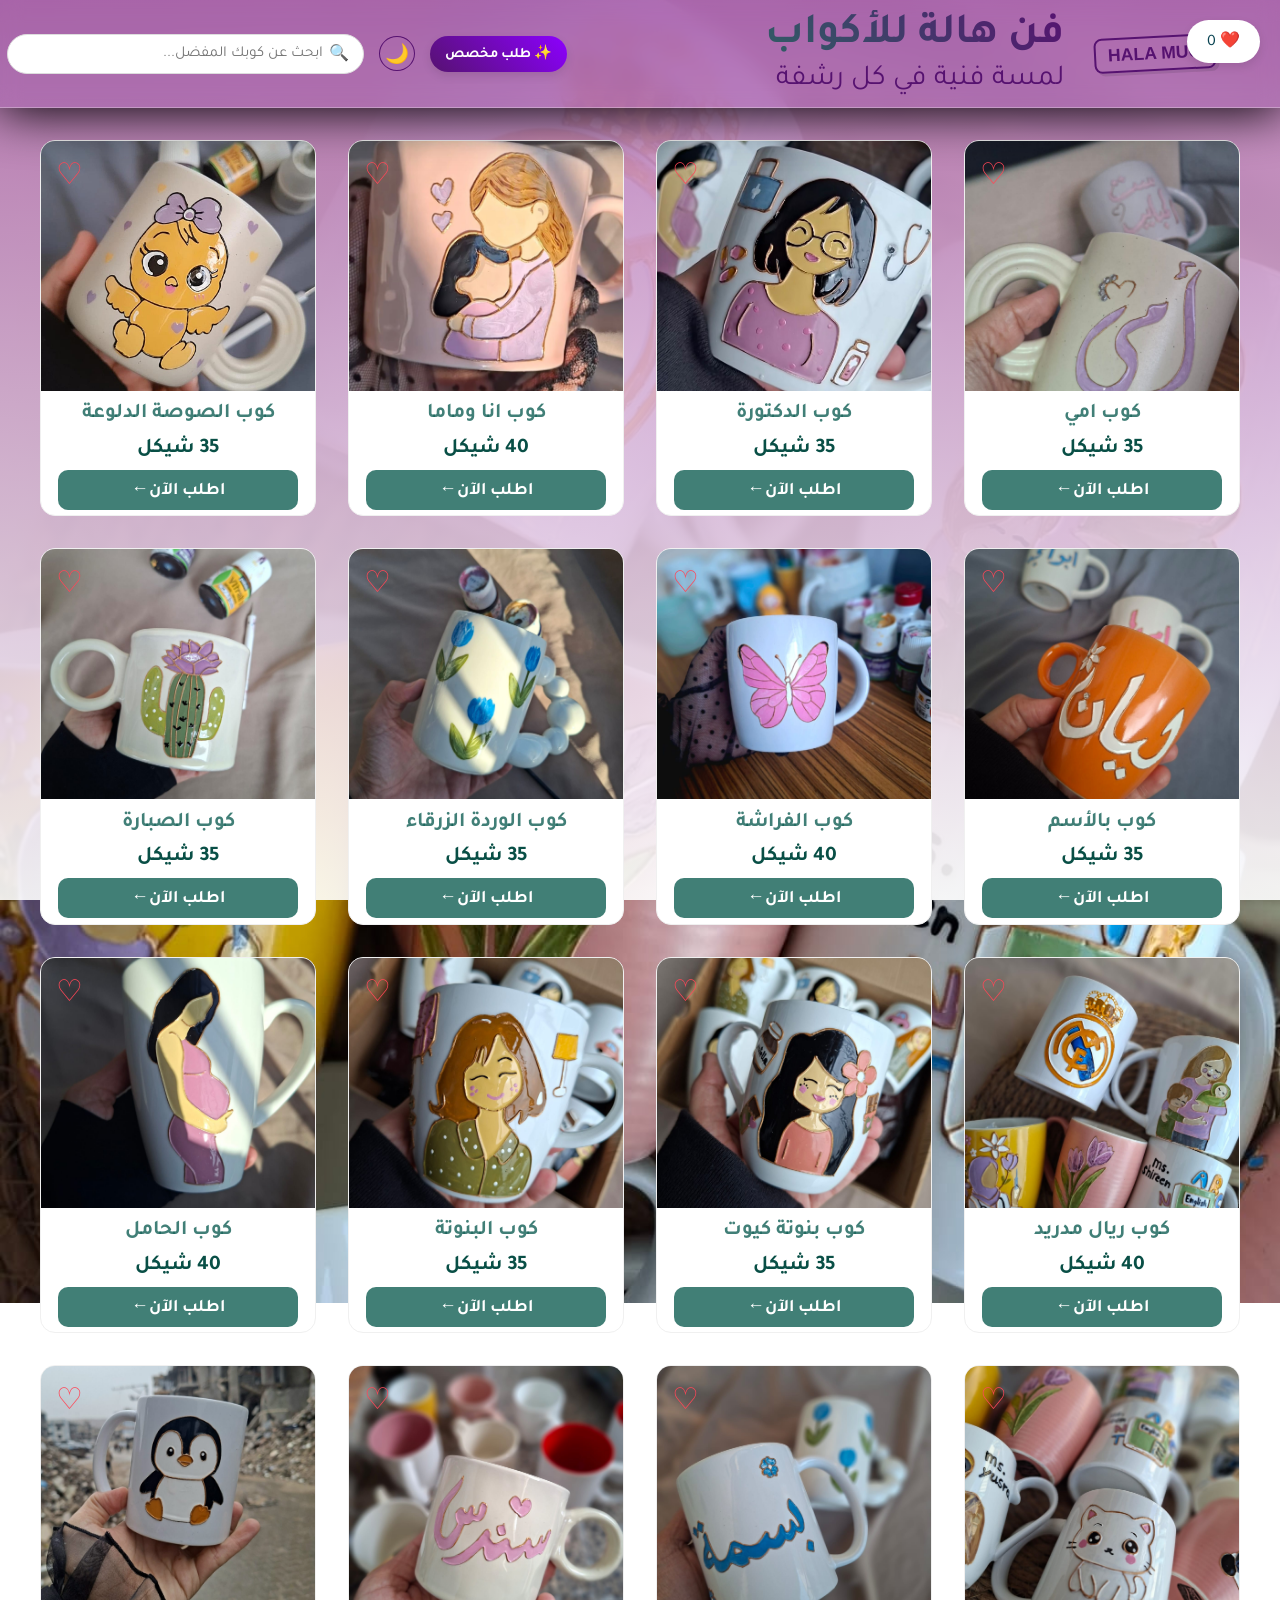
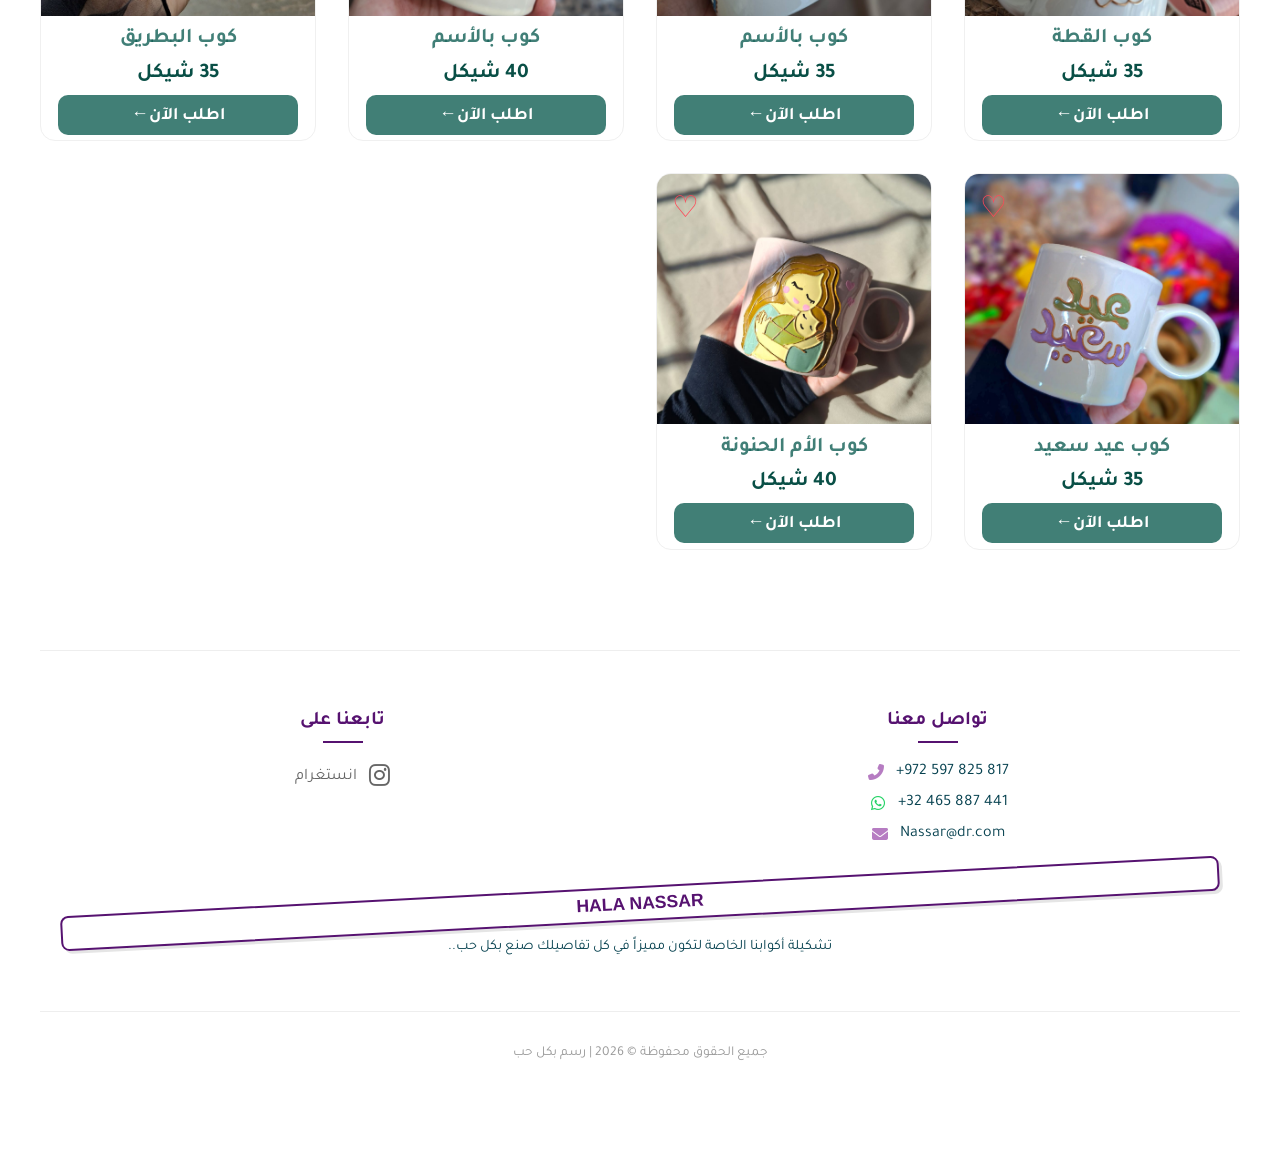
==== commit 027e59eb: "Update print statement from 'Hello' to 'Goodbye'" ====
--- a/index.html
+++ b/index.html
@@ -138,7 +138,7 @@
 
         <div class="footer-section brand-section">
             <div class="brand-logo footer-logo">HALA NASSAR</div>
-            <p>تشكيلة أكوابنا الخاصة لتكون مميزاً في كل تفاصيلك..</p>
+            <p>تشكيلة أكوابنا الخاصة لتكون مميزاً في كل تفاصيلك صنع بكل حب..</p>
         </div>
     </div>
     <div class="footer-bottom">
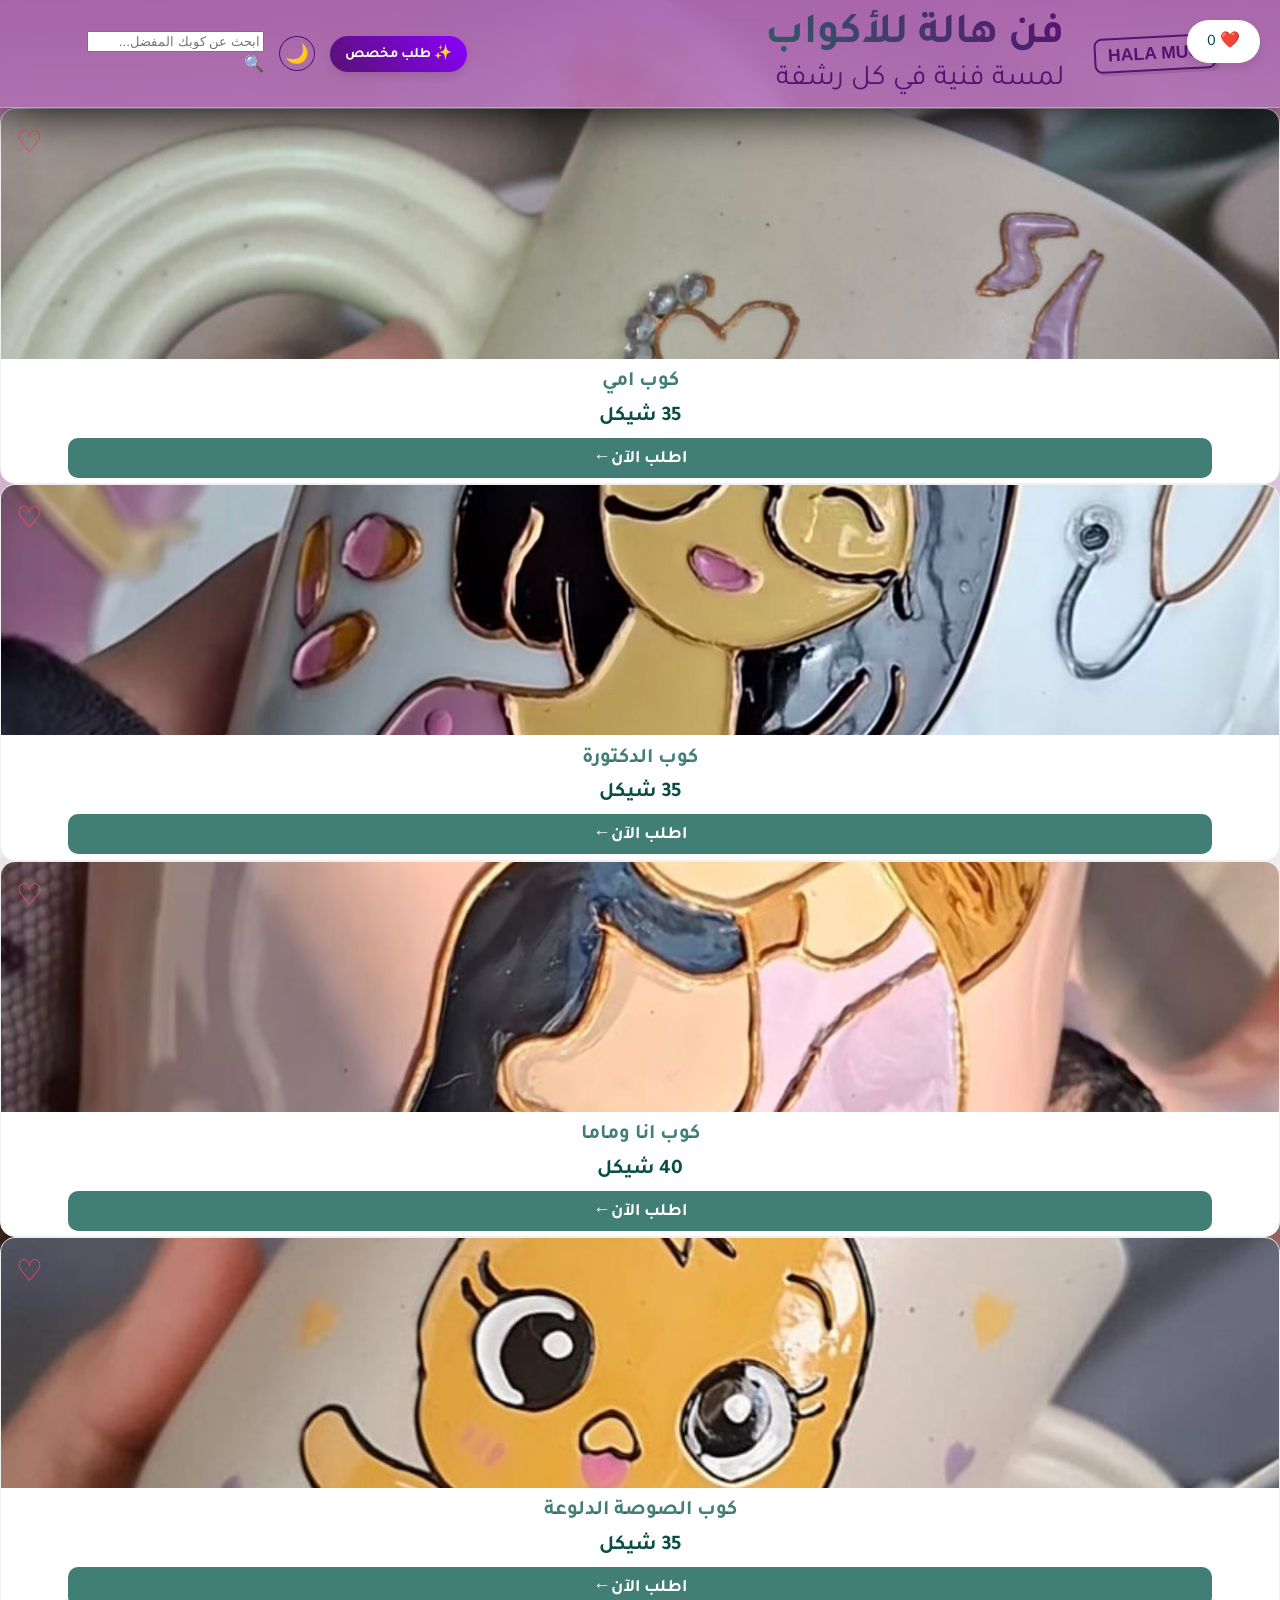
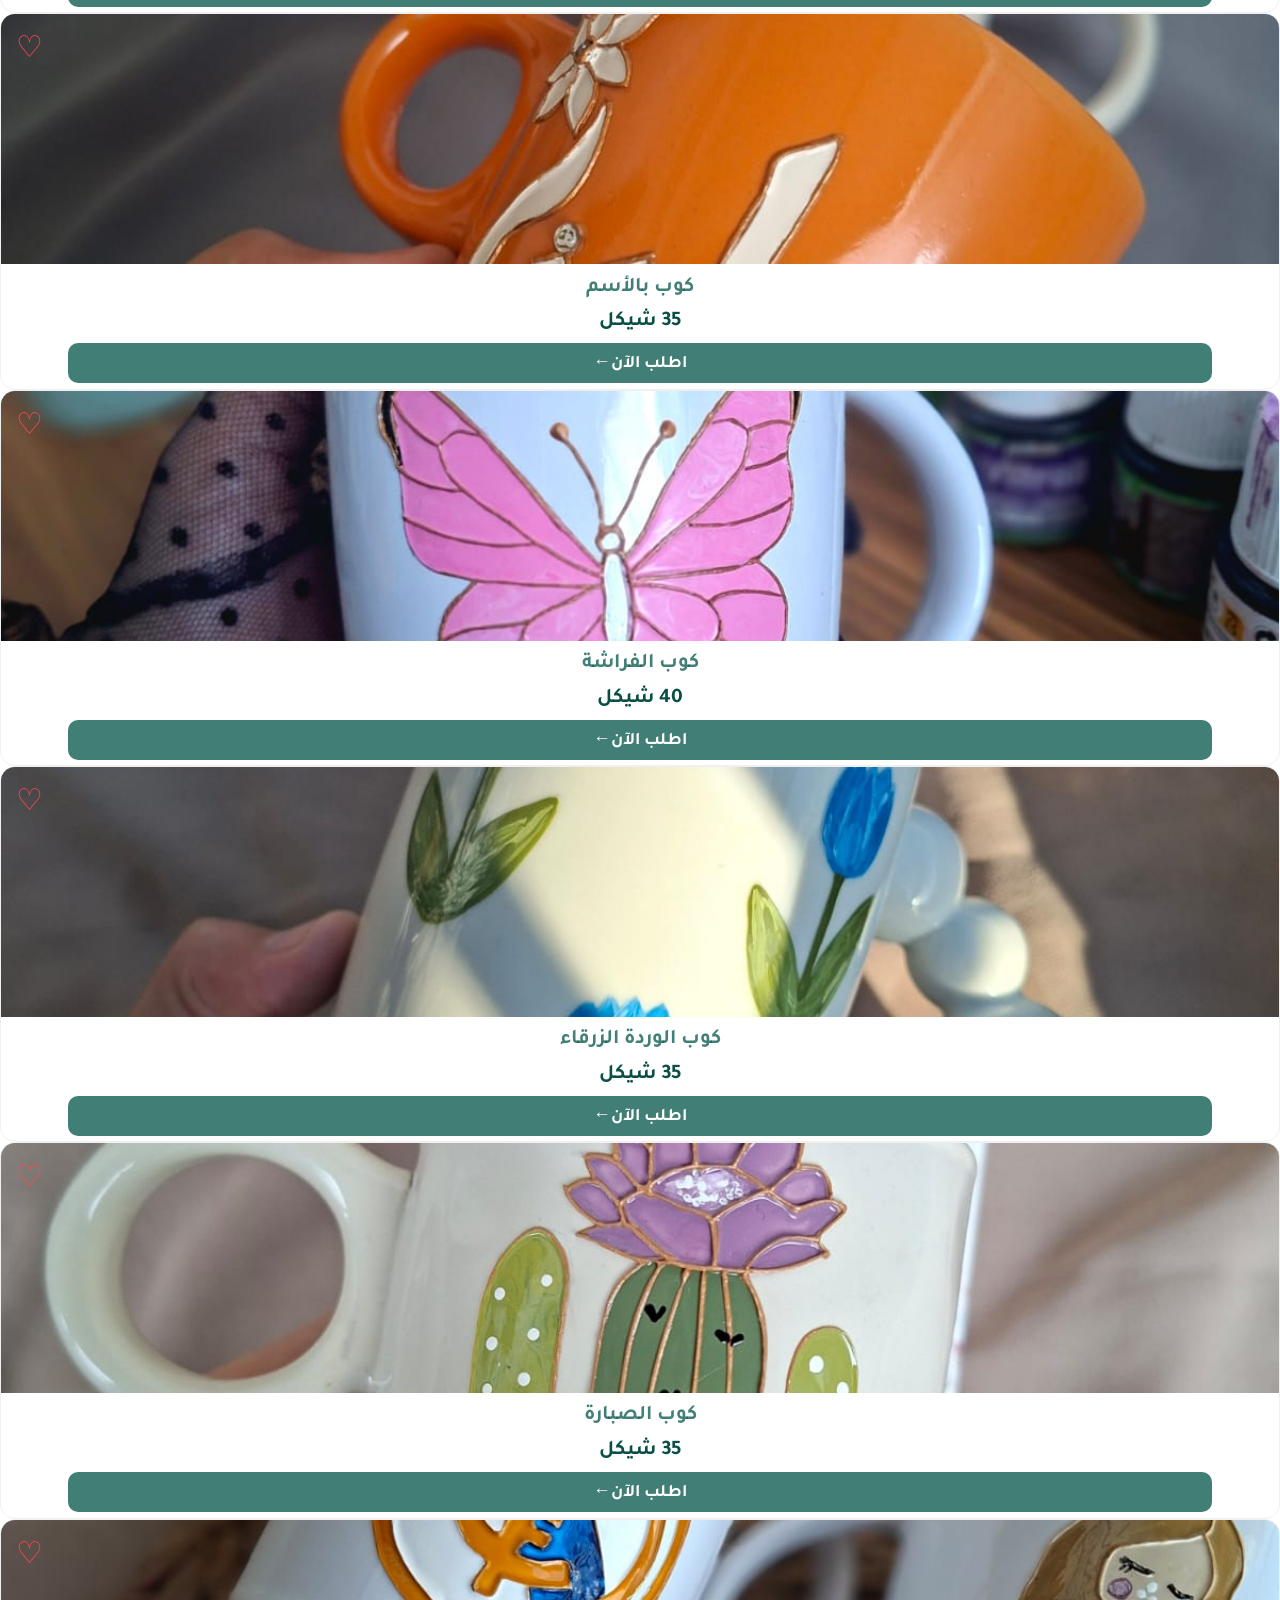
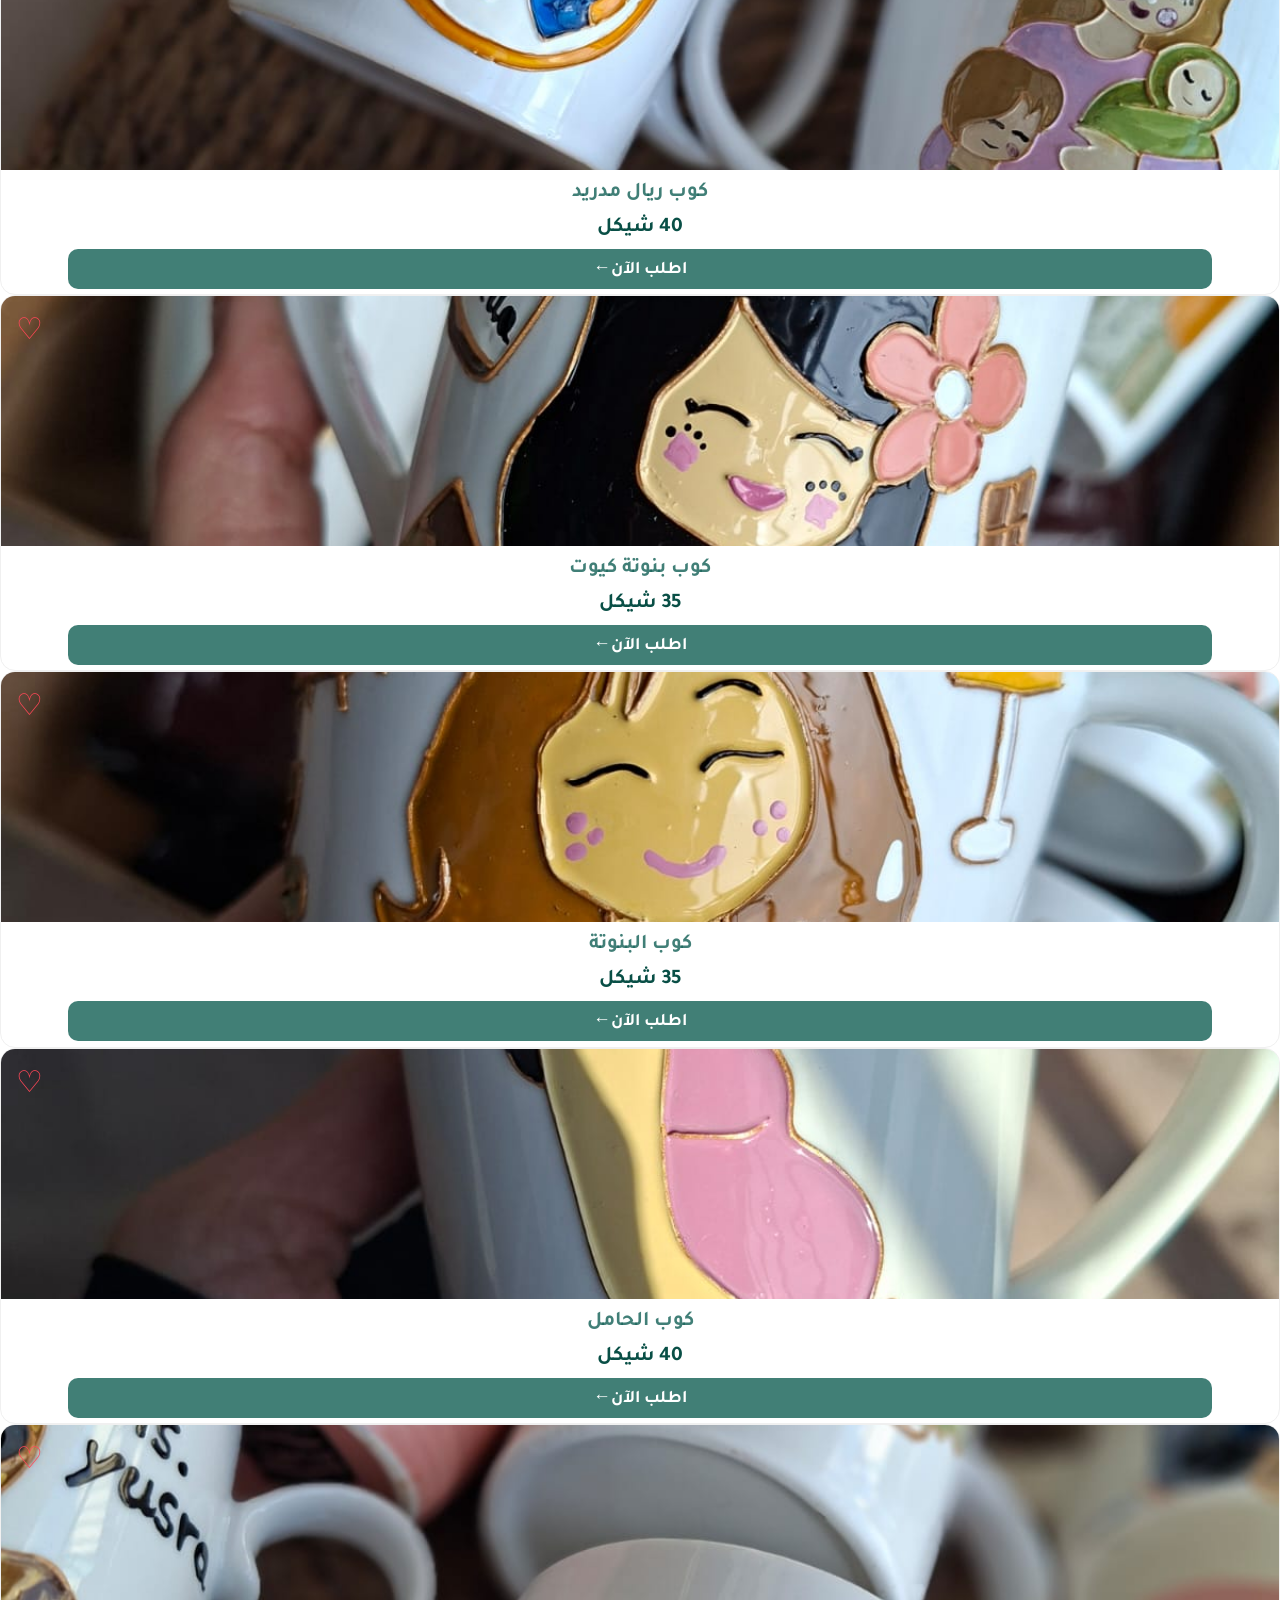
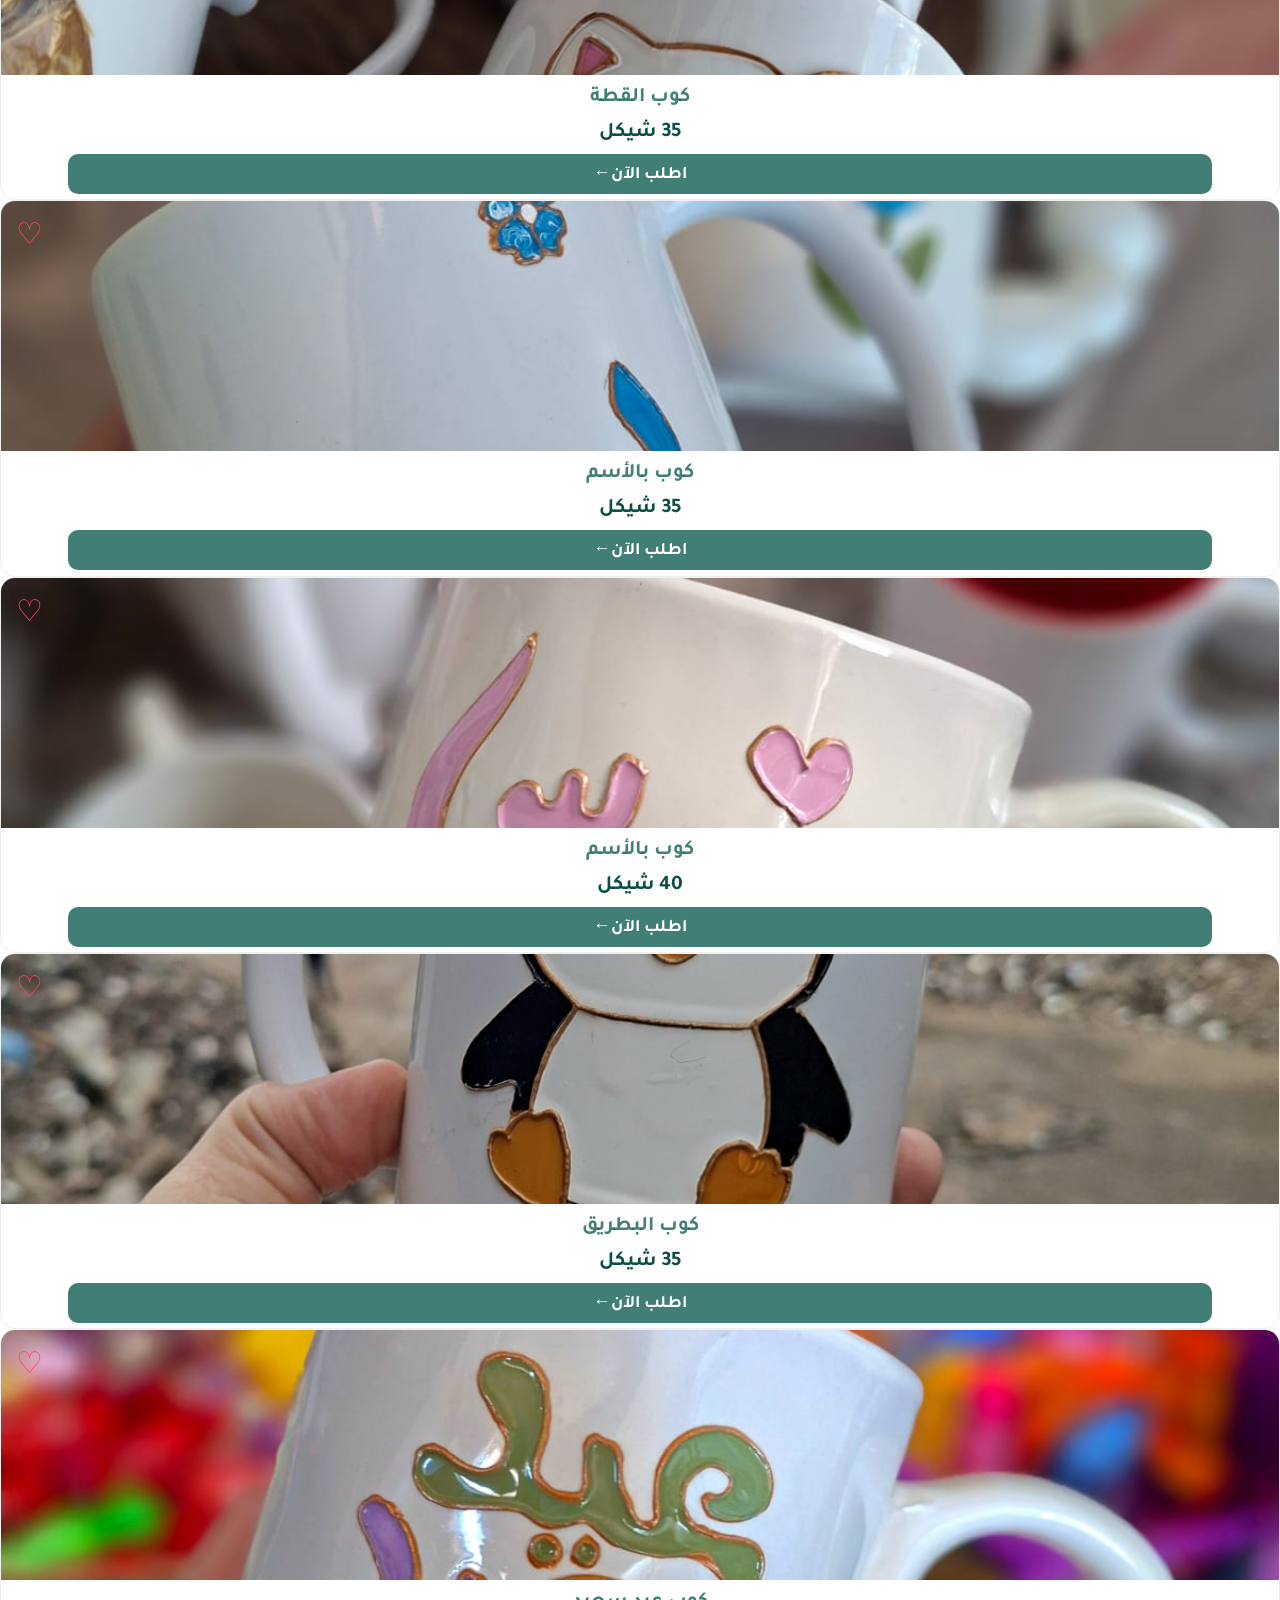
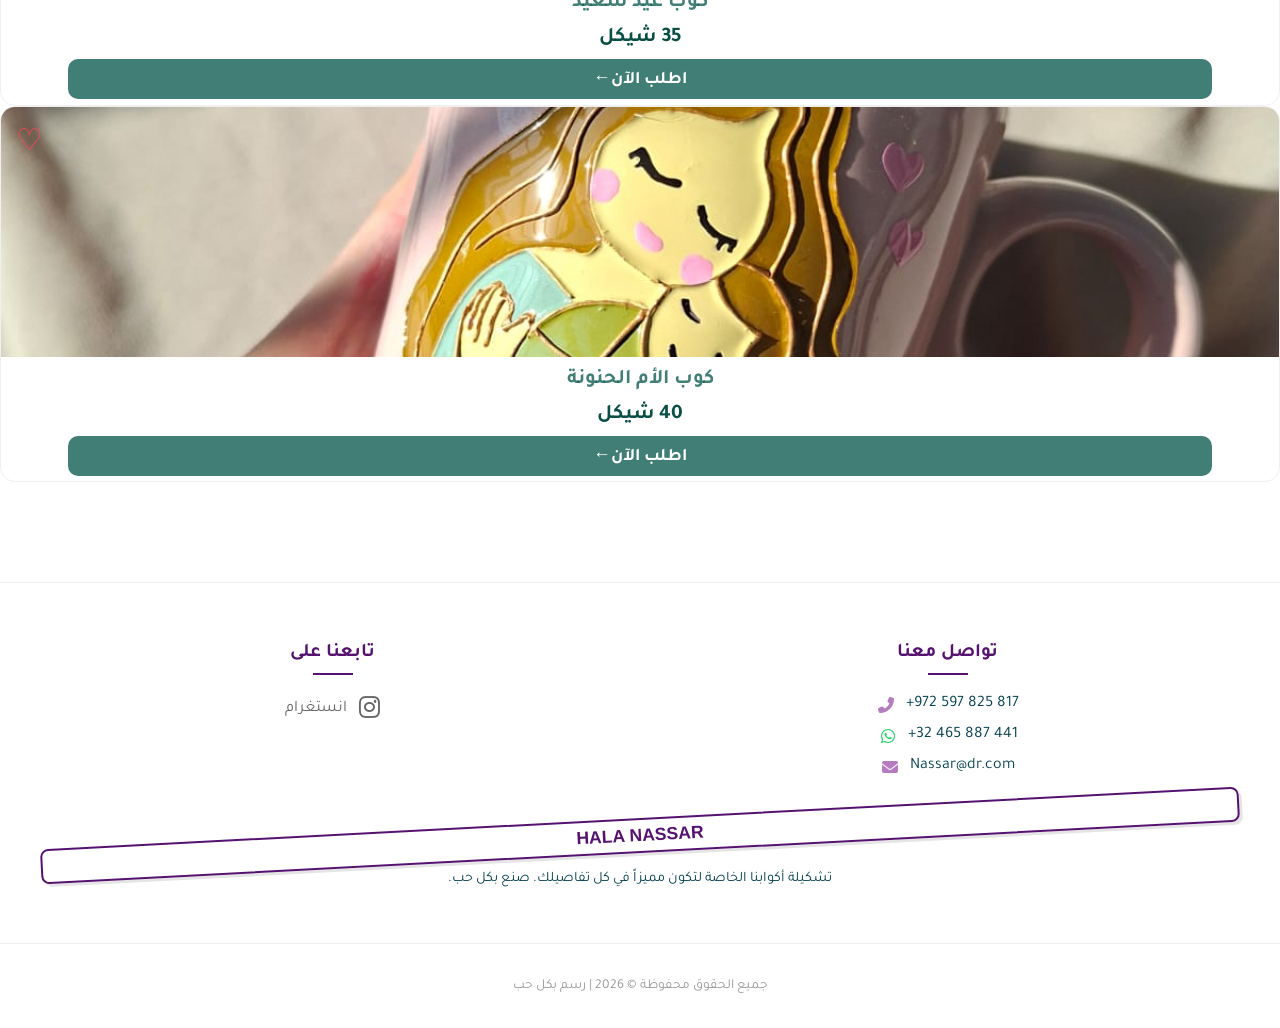
==== commit dd9d2cdf: "Update print statement from 'Hello' to 'Goodbye'" ====
--- a/index.html
+++ b/index.html
@@ -138,7 +138,7 @@
 
         <div class="footer-section brand-section">
             <div class="brand-logo footer-logo">HALA NASSAR</div>
-            <p>تشكيلة أكوابنا الخاصة لتكون مميزاً في كل تفاصيلك صنع بكل حب..</p>
+            <p>تشكيلة أكوابنا الخاصة لتكون مميزاً في كل تفاصيلك. صنع بكل حب.</p>
         </div>
     </div>
     <div class="footer-bottom">
--- a/hala.css
+++ b/hala.css
@@ -178,112 +178,70 @@
 
 /* الكود المطور لإصلاح الموبايل 100% */
 @media (max-width: 768px) {
-    
-    /* 1. إصلاح الهيدر بالكامل */
-    header {
-        padding: 20px 10px !important;
-        height: auto !important; /* لضمان عدم قص العناصر */
-    }
-
+    /* 1. منع أي عنصر في الصفحة من الخروج عن عرض الشاشة */
+    * {
+        box-sizing: border-box !important;
+    }
+    .cup-card {
+        margin-bottom: 30px !important; /* مسافة أكبر بين الأكواب لتجنب التداخل */
+        border-radius: 20px !important; /* جعل الأكواب أكثر استدارة لتناسب الموبايل */
+        box-shadow: 0 4px 15px rgba(0, 0, 0, 0.1) !important; /* ظلك أخف قليلاً ليتناسب مع الشاشة الصغيرة */
+    }
+    .Gallery-grid {
+        gap: 25px !important; /* زيادة المسافة بين الأكواب في الموبايل */
+        padding: 20px 15px !important; /* تقليل الحشو الجانبي في الموبايل */
+    }
+    body, html {
+        overflow-x: hidden !important; /* يمنع التمرير الجانبي تماماً */
+        width: 100vw !important;
+        margin: 0 !important;
+        padding: 0 !important;
+    }
+
+    /* 2. الهيدر: توسيط كل شيء */
     .header-content {
+        display: flex !important;
         flex-direction: column !important;
-        gap: 20px !important;
-    }
-
-    /* 2. تصغير النصوص الكبيرة لتناسب الشاشة */
+        align-items: center !important;
+        width: 100% !important;
+        padding: 15px !important;
+        margin: 0 auto !important;
+    }
+
+    /* 3. إصلاح النصوص المتداخلة */
     .logo-info h1 {
-        font-size: 1.8rem !important; /* تصغير "فن هالة للأكواب" */
-        margin-bottom: 5px !important;
-    }
-
-    .logo-info p {
-        font-size: 1.1rem !important; /* تصغير "لمسة فنية" */
-    }
-
-    /* 3. إصلاح صندوق البحث (الذي يظهر فوق النصوص) */
-    .search-container {
+        font-size: 1.5rem !important;
         width: 100% !important;
-        position: relative !important;
-        margin: 15px 0 !important; /* خلق مسافة فوق وتحت البحث */
-    }
-
-    .search-container input {
-        padding: 12px 40px 12px 15px !important;
-    }
-
-    /* 4. ترتيب زر المخصص والمود والقائمة */
-    .header-actions {
-        display: flex !important;
-        flex-direction: row-reverse !important;
-        justify-content: center !important;
-        align-items: center !important;
-        gap: 10px !important;
+        text-align: center !important;
+    }
+
+    /* 4. الحل النهائي للنص الخارج عن الحدود (الفوتر) */
+    .site-footer, .footer-container {
         width: 100% !important;
-    }
-
-    /* 5. إصلاح اللوجو السفلي (HALA NASSAR) والنصوص */
-    .site-footer {
-        padding: 30px 15px !important;
-    }
-
-    .footer-section {
-        margin-bottom: 25px !important;
-    }
-
-    /* إصلاح المربع البنفسجي HALA NASSAR ليصبح أرفع */
-    .footer-section h3, .brand-logo {
-        font-size: 1rem !important;
-        padding: 5px 10px !important;
-        width: fit-content !important;
-        margin: 0 auto 15px auto !important;
-    }
-
-    /* 6. منع تداخل المنتجات */
-    .gallery-grid {
-        grid-template-columns: 1fr !important; /* كوب واحد في السطر الواحد للموبايلات الصغيرة */
-        padding: 15px !important;
-    }
-}
-
-/* --- تنسيق شريط البحث بجانب العنوان --- */
-.search-container {
-    position: relative;
-    width: 300px; /* عرض مناسب للجانب */
-    margin: 0;
-}
-
-.search-container input {
-    font-family: var(--main-font);
-    font-weight:  400;
-    width: 100%;
-    padding: 10px 40px 10px 15px;
-    border-radius: 50px;
-    border: 1px solid #ddd;
-    outline: none;
-    font-size: 0.95rem; 
-
-}
-
-.search-icon {
-    position: absolute;
-    top: 50%;
-    right: 15px;
-    transform: translateY(-50%);
-    color: #888;
-}
-
-.container {
-    max-width: 1200px;
-    margin-bottom: 80px !important;
-    margin: 2rem auto;
-    padding: 0 1rem;
-    flex:1;
-}
-
-.gallery-grid {
-    display: grid;
-    grid-template-columns: repeat(auto-fill, minmax(270px, 1fr));
-    gap: 2rem;
+        max-width: 100% !important;
+        display: block !important;
+        text-align: center !important;
+        padding: 20px 15px !important;
+        margin: 0 !important;
+    }
+
+    /* إصلاح المربع البنفسجي HALA NASSAR */
+    .brand-logo, .footer-section h3 {
+        display: inline-block !important; /* لكي يأخذ حجم النص فقط */
+        width: auto !important;
+        max-width: 90% !important;
+        font-size: 0.9rem !important;
+        margin: 10px auto !important;
+        white-space: normal !important; /* يسمح للنص بالنزول لسطر جديد */
+        padding: 8px 15px !important;
+    }
+
+    /* تصغير النصوص التي قد تكون طويلة */
+    .footer-section p, .footer-bottom p {
+        font-size: 0.8rem !important;
+        width: 100% !important;
+        margin: 5px 0 !important;
+    }
 }
 
 .cup-card {
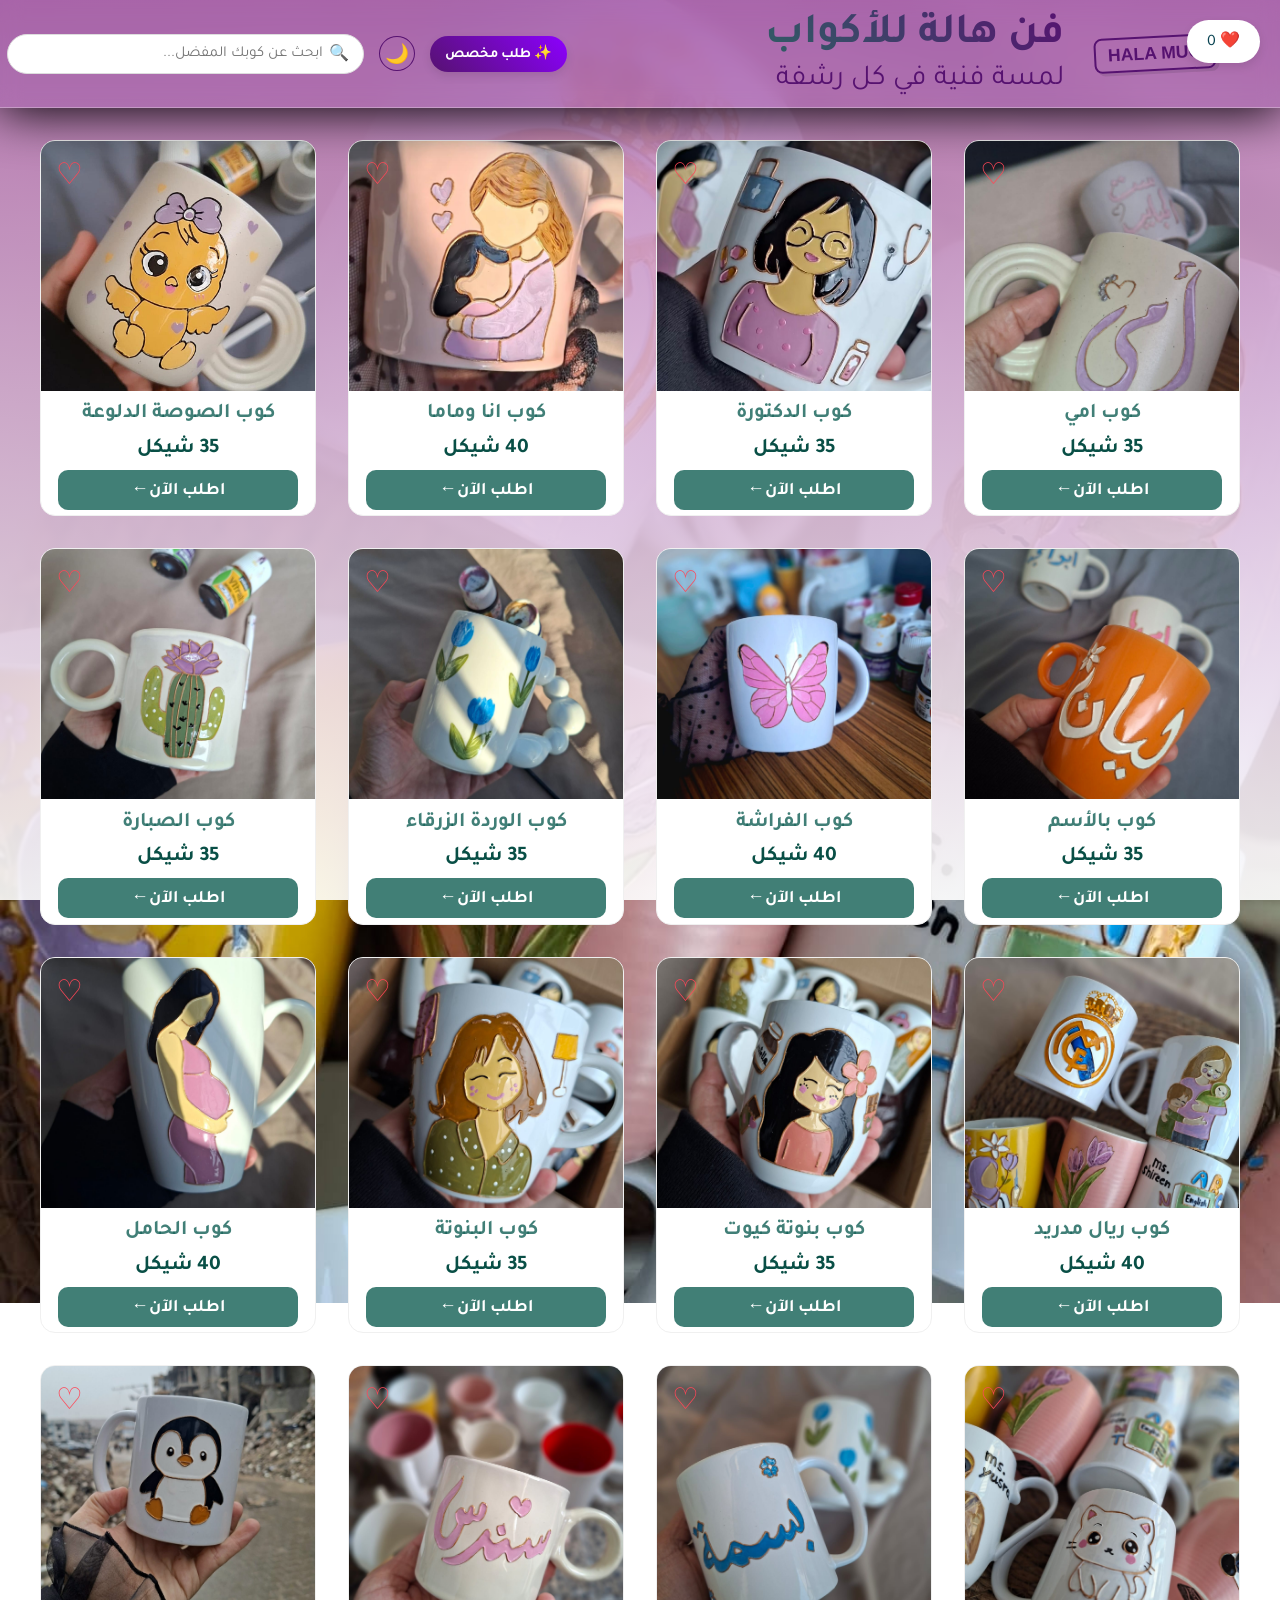
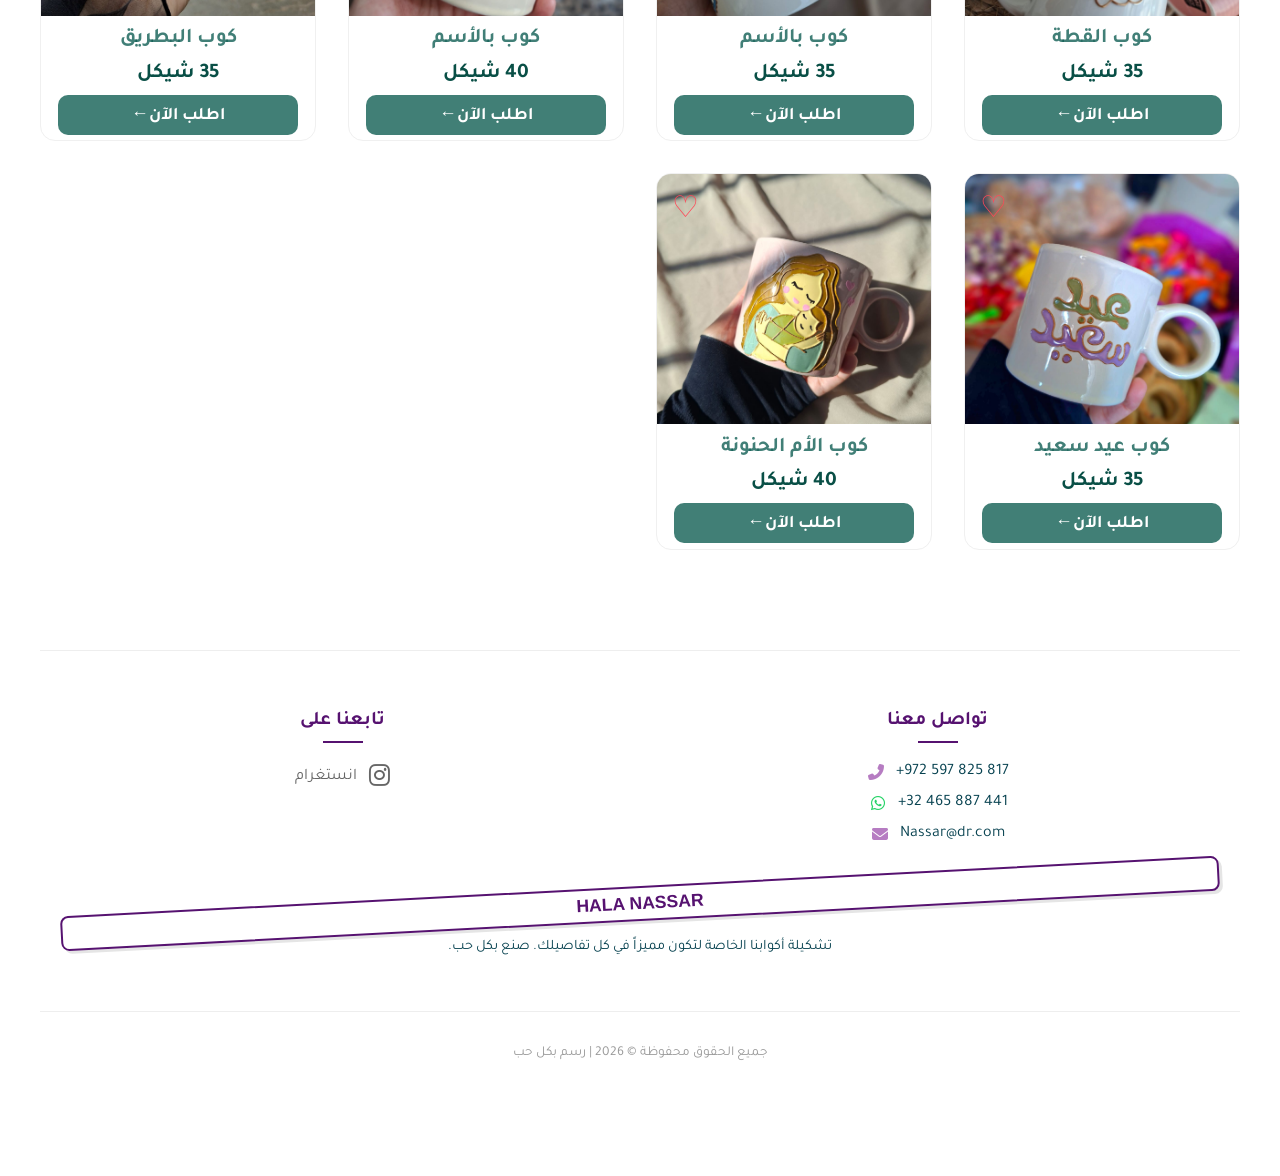
==== commit 93834f45: "Update print statement from 'Hello' to 'Goodbye'" ====
--- a/index.html
+++ b/index.html
@@ -43,10 +43,10 @@
             <h2>أكوابي المفضلة ❤️</h2>
         </div>
         <hr>
-        <div id="wishlist-items"></div> <button onclick="sendWishlistToWhatsapp()" class="btn-send-wishlist">
-            إرسال القائمة كاملة للطلب عبر واتساب 
-            <i class="fab fa-whatsapp"></i>
-        </button>
+        <div id="wishlist-items"></div> <button onclick="finalWishlistOrder()" class="btn-send-wishlist">
+    إرسال القائمة كاملة للطلب عبر واتساب 
+    <i class="fab fa-whatsapp"></i>
+</button>
     </div>
 </div>
 
--- a/hala.css
+++ b/hala.css
@@ -178,70 +178,112 @@
 
 /* الكود المطور لإصلاح الموبايل 100% */
 @media (max-width: 768px) {
-    /* 1. منع أي عنصر في الصفحة من الخروج عن عرض الشاشة */
-    * {
-        box-sizing: border-box !important;
-    }
-    .cup-card {
-        margin-bottom: 30px !important; /* مسافة أكبر بين الأكواب لتجنب التداخل */
-        border-radius: 20px !important; /* جعل الأكواب أكثر استدارة لتناسب الموبايل */
-        box-shadow: 0 4px 15px rgba(0, 0, 0, 0.1) !important; /* ظلك أخف قليلاً ليتناسب مع الشاشة الصغيرة */
-    }
-    .Gallery-grid {
-        gap: 25px !important; /* زيادة المسافة بين الأكواب في الموبايل */
-        padding: 20px 15px !important; /* تقليل الحشو الجانبي في الموبايل */
-    }
-    body, html {
-        overflow-x: hidden !important; /* يمنع التمرير الجانبي تماماً */
-        width: 100vw !important;
-        margin: 0 !important;
-        padding: 0 !important;
-    }
-
-    /* 2. الهيدر: توسيط كل شيء */
+    
+    /* 1. إصلاح الهيدر بالكامل */
+    header {
+        padding: 20px 10px !important;
+        height: auto !important; /* لضمان عدم قص العناصر */
+    }
+
     .header-content {
+        flex-direction: column !important;
+        gap: 20px !important;
+    }
+
+    /* 2. تصغير النصوص الكبيرة لتناسب الشاشة */
+    .logo-info h1 {
+        font-size: 1.8rem !important; /* تصغير "فن هالة للأكواب" */
+        margin-bottom: 5px !important;
+    }
+
+    .logo-info p {
+        font-size: 1.1rem !important; /* تصغير "لمسة فنية" */
+    }
+
+    /* 3. إصلاح صندوق البحث (الذي يظهر فوق النصوص) */
+    .search-container {
+        width: 100% !important;
+        position: relative !important;
+        margin: 15px 0 !important; /* خلق مسافة فوق وتحت البحث */
+    }
+
+    .search-container input {
+        padding: 12px 40px 12px 15px !important;
+    }
+
+    /* 4. ترتيب زر المخصص والمود والقائمة */
+    .header-actions {
         display: flex !important;
-        flex-direction: column !important;
+        flex-direction: row-reverse !important;
+        justify-content: center !important;
         align-items: center !important;
+        gap: 10px !important;
         width: 100% !important;
+    }
+
+    /* 5. إصلاح اللوجو السفلي (HALA NASSAR) والنصوص */
+    .site-footer {
+        padding: 30px 15px !important;
+    }
+
+    .footer-section {
+        margin-bottom: 25px !important;
+    }
+
+    /* إصلاح المربع البنفسجي HALA NASSAR ليصبح أرفع */
+    .footer-section h3, .brand-logo {
+        font-size: 1rem !important;
+        padding: 5px 10px !important;
+        width: fit-content !important;
+        margin: 0 auto 15px auto !important;
+    }
+
+    /* 6. منع تداخل المنتجات */
+    .gallery-grid {
+        grid-template-columns: 1fr !important; /* كوب واحد في السطر الواحد للموبايلات الصغيرة */
         padding: 15px !important;
-        margin: 0 auto !important;
-    }
-
-    /* 3. إصلاح النصوص المتداخلة */
-    .logo-info h1 {
-        font-size: 1.5rem !important;
-        width: 100% !important;
-        text-align: center !important;
-    }
-
-    /* 4. الحل النهائي للنص الخارج عن الحدود (الفوتر) */
-    .site-footer, .footer-container {
-        width: 100% !important;
-        max-width: 100% !important;
-        display: block !important;
-        text-align: center !important;
-        padding: 20px 15px !important;
-        margin: 0 !important;
-    }
-
-    /* إصلاح المربع البنفسجي HALA NASSAR */
-    .brand-logo, .footer-section h3 {
-        display: inline-block !important; /* لكي يأخذ حجم النص فقط */
-        width: auto !important;
-        max-width: 90% !important;
-        font-size: 0.9rem !important;
-        margin: 10px auto !important;
-        white-space: normal !important; /* يسمح للنص بالنزول لسطر جديد */
-        padding: 8px 15px !important;
-    }
-
-    /* تصغير النصوص التي قد تكون طويلة */
-    .footer-section p, .footer-bottom p {
-        font-size: 0.8rem !important;
-        width: 100% !important;
-        margin: 5px 0 !important;
-    }
+    }
+}
+
+/* --- تنسيق شريط البحث بجانب العنوان --- */
+.search-container {
+    position: relative;
+    width: 300px; /* عرض مناسب للجانب */
+    margin: 0;
+}
+
+.search-container input {
+    font-family: var(--main-font);
+    font-weight:  400;
+    width: 100%;
+    padding: 10px 40px 10px 15px;
+    border-radius: 50px;
+    border: 1px solid #ddd;
+    outline: none;
+    font-size: 0.95rem; 
+
+}
+
+.search-icon {
+    position: absolute;
+    top: 50%;
+    right: 15px;
+    transform: translateY(-50%);
+    color: #888;
+}
+
+.container {
+    max-width: 1200px;
+    margin-bottom: 80px !important;
+    margin: 2rem auto;
+    padding: 0 1rem;
+    flex:1;
+}
+
+.gallery-grid {
+    display: grid;
+    grid-template-columns: repeat(auto-fill, minmax(270px, 1fr));
+    gap: 2rem;
 }
 
 .cup-card {
@@ -903,3 +945,71 @@
     background-color: #8c00ff;
 }
 
+@media (max-width: 768px) {
+    /* 1. منع أي عنصر في الصفحة من الخروج عن عرض الشاشة */
+    * {
+        box-sizing: border-box !important;
+    }
+    .cup-card {
+        margin-bottom: 30px !important; /* مسافة أكبر بين الأكواب لتجنب التداخل */
+        border-radius: 20px !important; /* جعل الأكواب أكثر استدارة لتناسب الموبايل */
+        box-shadow: 0 4px 15px rgba(0, 0, 0, 0.1) !important; /* ظلك أخف قليلاً ليتناسب مع الشاشة الصغيرة */
+    }
+    .Gallery-grid {
+        gap: 25px !important; /* زيادة المسافة بين الأكواب في الموبايل */
+        padding: 20px 15px !important; /* تقليل الحشو الجانبي في الموبايل */
+    }
+    body, html {
+        overflow-x: hidden !important; /* يمنع التمرير الجانبي تماماً */
+        width: 100vw !important;
+        margin: 0 !important;
+        padding: 0 !important;
+    }
+
+    /* 2. الهيدر: توسيط كل شيء */
+    .header-content {
+        display: flex !important;
+        flex-direction: column !important;
+        align-items: center !important;
+        width: 100% !important;
+        padding: 15px !important;
+        margin: 0 auto !important;
+    }
+
+    /* 3. إصلاح النصوص المتداخلة */
+    .logo-info h1 {
+        font-size: 1.5rem !important;
+        width: 100% !important;
+        text-align: center !important;
+    }
+
+    /* 4. الحل النهائي للنص الخارج عن الحدود (الفوتر) */
+    .site-footer, .footer-container {
+        width: 100% !important;
+        max-width: 100% !important;
+        display: block !important;
+        text-align: center !important;
+        padding: 20px 15px !important;
+        margin: 0 !important;
+    }
+
+    /* إصلاح المربع البنفسجي HALA NASSAR */
+    .brand-logo, .footer-section h3 {
+        display: inline-block !important; /* لكي يأخذ حجم النص فقط */
+        width: auto !important;
+        max-width: 90% !important;
+        font-size: 0.9rem !important;
+        margin: 10px auto !important;
+        white-space: normal !important; /* يسمح للنص بالنزول لسطر جديد */
+        padding: 8px 15px !important;
+    }
+
+    /* تصغير النصوص التي قد تكون طويلة */
+    .footer-section p, .footer-bottom p {
+        font-size: 0.8rem !important;
+        width: 100% !important;
+        margin: 5px 0 !important;
+    }
+}
+
+
